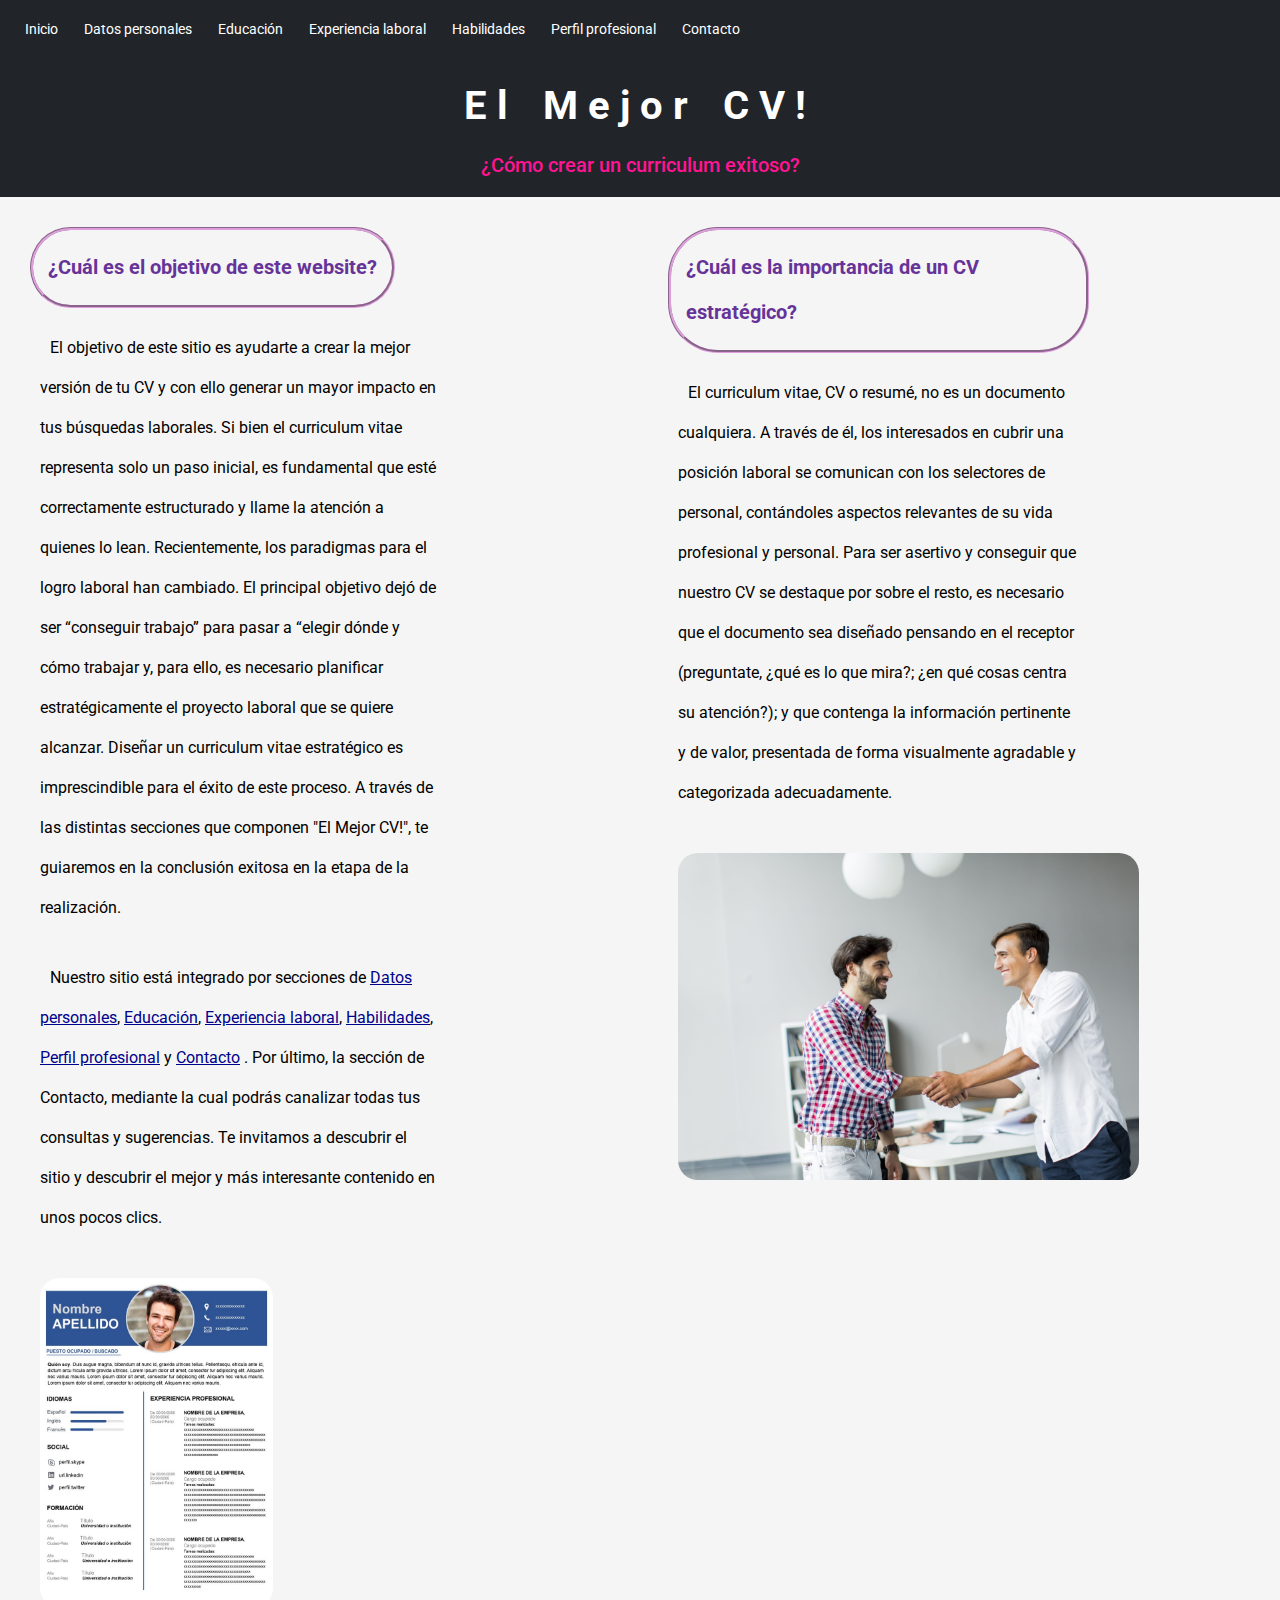
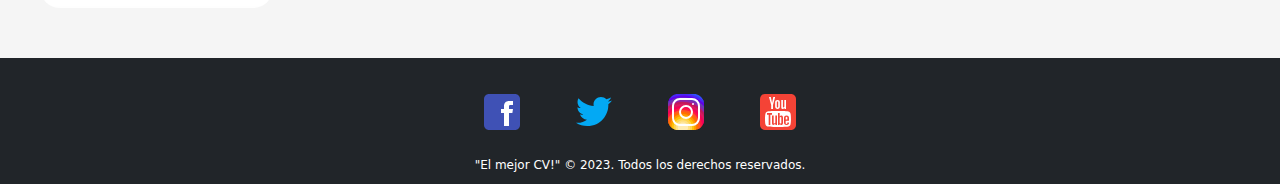
==== index.html @ 30c1f28b "Pseudoclasses added and minor changes related to." ====
<!DOCTYPE html>
<html lang="en">

<head>
  <meta charset="UTF-8">
  <meta http-equiv="X-UA-Compatible" content="IE=edge">
  <meta name="viewport" content="width=device-width, initial-scale=1.0">
  <link href="https://cdn.jsdelivr.net/npm/bootstrap@5.2.3/dist/css/bootstrap.min.css" rel="stylesheet">
  <link rel="stylesheet" href="./estilos/estilos.css">
  <title>Perfil profesional</title>
</head>

<body>

  <div class="gridlayout">
    <header class="gridheader">
      <nav class="navbar navbar-expand-sm bg-dark navbar-dark">

        <div class="container-fluid">
          <ul class="navbar-nav">
            <li class="nav-item">
              <a class="nav-link active" href="index.html">Inicio</a>
            </li>
            <li class="nav-item">
              <a class="nav-link active" href="./pages/datospersonales.html">Datos personales</a>
            </li>
            <li class="nav-item">
              <a class="nav-link active" href="./pages/educacion.html">Educación</a>
            </li>
            <li class="nav-item">
              <a class="nav-link active" href="./pages/experiencialaboral.html">Experiencia laboral</a>
            </li>
            <li class="nav-item">
              <a class="nav-link active" href="./pages/habilidades.html">Habilidades</a>
            </li>
            <li class="nav-item">
              <a class="nav-link active" href="./pages/perfilprofesional.html">Perfil profesional</a>
            </li>
            <li class="nav-item">
              <a class="nav-link active" href="./pages/contacto.html">Contacto</a>
            </li>

          </ul>

        </div>


      </nav>
      <h1 class="sitename">El mejor CV!
      </h1>
      <h2>¿Cómo crear un curriculum exitoso?</h2>


    </header>





    <div class="gridsection1">
      <h1>¿Cuál es el objetivo de este website?</h1>


      <p>El objetivo de este sitio es ayudarte a crear la mejor versión de tu CV y con ello generar un mayor
        impacto en tus búsquedas laborales.
        Si bien el curriculum vitae representa solo un paso inicial, es fundamental que esté correctamente
        estructurado y llame la atención a quienes lo lean.
        Recientemente, los paradigmas para el logro laboral han cambiado. El principal objetivo dejó de ser
        “conseguir trabajo” para pasar a “elegir dónde y cómo trabajar y, para ello, es necesario planificar
        estratégicamente el proyecto laboral que se quiere alcanzar. Diseñar un curriculum vitae estratégico es
        imprescindible para el éxito de este proceso.
        A través de las distintas secciones que componen "El Mejor CV!", te guiaremos en la conclusión exitosa
        en la etapa de la realización.
      </p>
      <p>
        Nuestro sitio está integrado por secciones de
        <a href="./pages/datospersonales.html">Datos personales</a>,
        <a href="./pages/educacion.html">Educación</a>,
        <a href="./pages/experiencialaboral.html">Experiencia laboral</a>,
        <a href="./pages/habilidades.html">Habilidades</a>,
        <a href="./pages/perfilprofesional.html">Perfil profesional</a>
        y
        <a href="./pages/contacto.html">Contacto</a> .
        Por último, la sección de Contacto, mediante la cual podrás canalizar todas tus consultas y sugerencias.
        Te invitamos a descubrir el sitio y descubrir el mejor y más interesante contenido en unos pocos clics.
      </p>
      <img src="./images/modelo cv.jpg" alt="imagen de cv modelo">
    </div>

    <div class="gridsection2">
      <h1>¿Cuál es la importancia de un CV estratégico? </h1>


      <p>El curriculum vitae, CV o resumé, no es un documento cualquiera.
        A través de él, los interesados en cubrir una posición laboral se comunican con los selectores de
        personal, contándoles aspectos relevantes de su vida profesional y personal.

        Para ser asertivo y conseguir que nuestro CV se destaque por sobre el resto, es necesario que el
        documento sea diseñado pensando en el receptor (preguntate, ¿qué es lo que mira?;
        ¿en qué cosas centra su atención?); y que contenga la información pertinente y de valor, presentada de
        forma visualmente agradable y categorizada adecuadamente.

      </p>

      <img src="./images/contratacion laboral.jpg" alt="foto de contratacion laboral">

    </div>



    <footer class="gridfooter">
      <div>
        <a target="_blank" href="https://www.facebook.com"> <img class=icon src="./images/icons8-facebook.svg" alt=></a>
        <a target="_blank" href="https://www.twitter.com"> <img class=icon src="./images/icons8-twitter.svg" alt=></a>
        <a target="_blank" href="https://www.instagram.com"> <img class=icon src="./images/icons8-instagram.svg"
            alt=></a>
        <a target="_blank" href="https://www.youtube.com"> <img class=icon src="./images/icons8-youtube-cuadrado.svg"
            alt=></a>
      </div>
      "El mejor CV!" © 2023. Todos los derechos reservados.

  </div>
  </footer>

  <script src="https://cdn.jsdelivr.net/npm/bootstrap@5.2.3/dist/js/bootstrap.bundle.min.js"></script>

</body>

</html>
---- estilos/estilos.css ----
@import url('https://fonts.googleapis.com/css2?family=Roboto:ital@0;1&display=swap');

* {
    margin: 0;
    padding: 0;
}

.sitename {
    letter-spacing: 10px;
    word-spacing: 5px;
    color: white;
    text-transform: capitalize;
    font-weight: bold;
    width: auto;
    border: none;
    font-size: 40px;
    max-width: 100%;
}

header {
    font-family: 'Roboto';
    padding-bottom: 10px;
    text-align: justify;
}

li {
    font-size: 16px;
    font-family: 'Roboto';
    white-space: normal;
    margin: 20px 20px;
    margin-bottom: 20px;
    line-height: 30px;
}

.nav-item {
    font-size: 14px;
    margin: 5px 5px;
    margin-bottom: 5px;
    line-height: initial;

}

body {
    background-color: gainsbor;
}

p {
    font-weight: normal;
    font-family: 'Roboto';
    font-size: 16px;
    line-height: 40px;
    margin: 10px 10px;
    padding: 10px;
    color: black;
    text-indent: 10px;
    max-inline-size: 3000px;
    max-width: 70%;
}

img {
    height: auto;
    max-block-size: 350px;
    max-width: 1200px;
    margin: 10px 10px 10px 10px;
    padding: 10px;
    border-radius: 30px;
    max-width: 80%;
}

footer {
    text-align: center;
    font-size: 12px;
    margin-top: 10px;
    padding: 10px;
}

body {
    background-color: white;
}

h1 {
    margin: 10px 10px 10px 10px;
    font-family: 'Roboto';
    font-weight: bolder;
    font-size: 20px;
    color: rebeccapurple;
    padding: 15px;
    border: groove plum;
    width: fit-content;
    border-radius: 50px;
    line-height: 45px;
    max-width: 70%;
}

h2 {
    margin: 10px 10px 10px 10px;
    font-family: 'Roboto';
    font-size: 20px;
    color: deeppink;
}

h3 {
    margin: 20px 20px 20px 20px;
    font-family: 'Roboto';
    font-size: 20px;
    border: groove 5px;
    border-radius: 15px;
    padding: 10px;
    width: fit-content;
    color: darkblue;
}

h4 {
    margin: 20px 20px 20px 20px;
    font-family: 'Roboto';
    font-size: 20px;
    text-decoration-line: underline;
    color: darkmagenta;
}

a:link {
    color: darkblue;
}

a:hover {
    font-weight: bolder;
    color: blue;
}

a:active {
    color: darkslateblue;
}

a:visited {
    color: darkviolet;
}

.gridlayout {
    display: grid;
    grid-template-columns: auto;
    grid-template-rows: auto auto auto;
}

.gridheader {
    grid-column: 1 / span 2;
    background-color: #212529;
    text-align: center;
}

.gridsection1 {
    grid-column: 1;
    margin: 20px 20px 20px 20px;
}

.gridsection2 {
    grid-column: 1;
    margin: 20px 20px 20px 20px;
}

.gridfooter {
    grid-column: 1 / span 2;
    background-color: #212529;
    color: white;
}

@media screen and (max-width:600px) {

    li,
    p {
        font-size: smaller;
        line-height: smaller;
    }

    footer {
        font-size: 10px;
    }
}

@media screen and (min-width: 768px) {
    body {
        background-color: whitesmoke;
    }
}

@media screen and (min-width:1024px) {
    .gridlayout {
        grid-template-columns: auto auto;
    }

    .gridsection2 {
        grid-column: 2;
    }
}
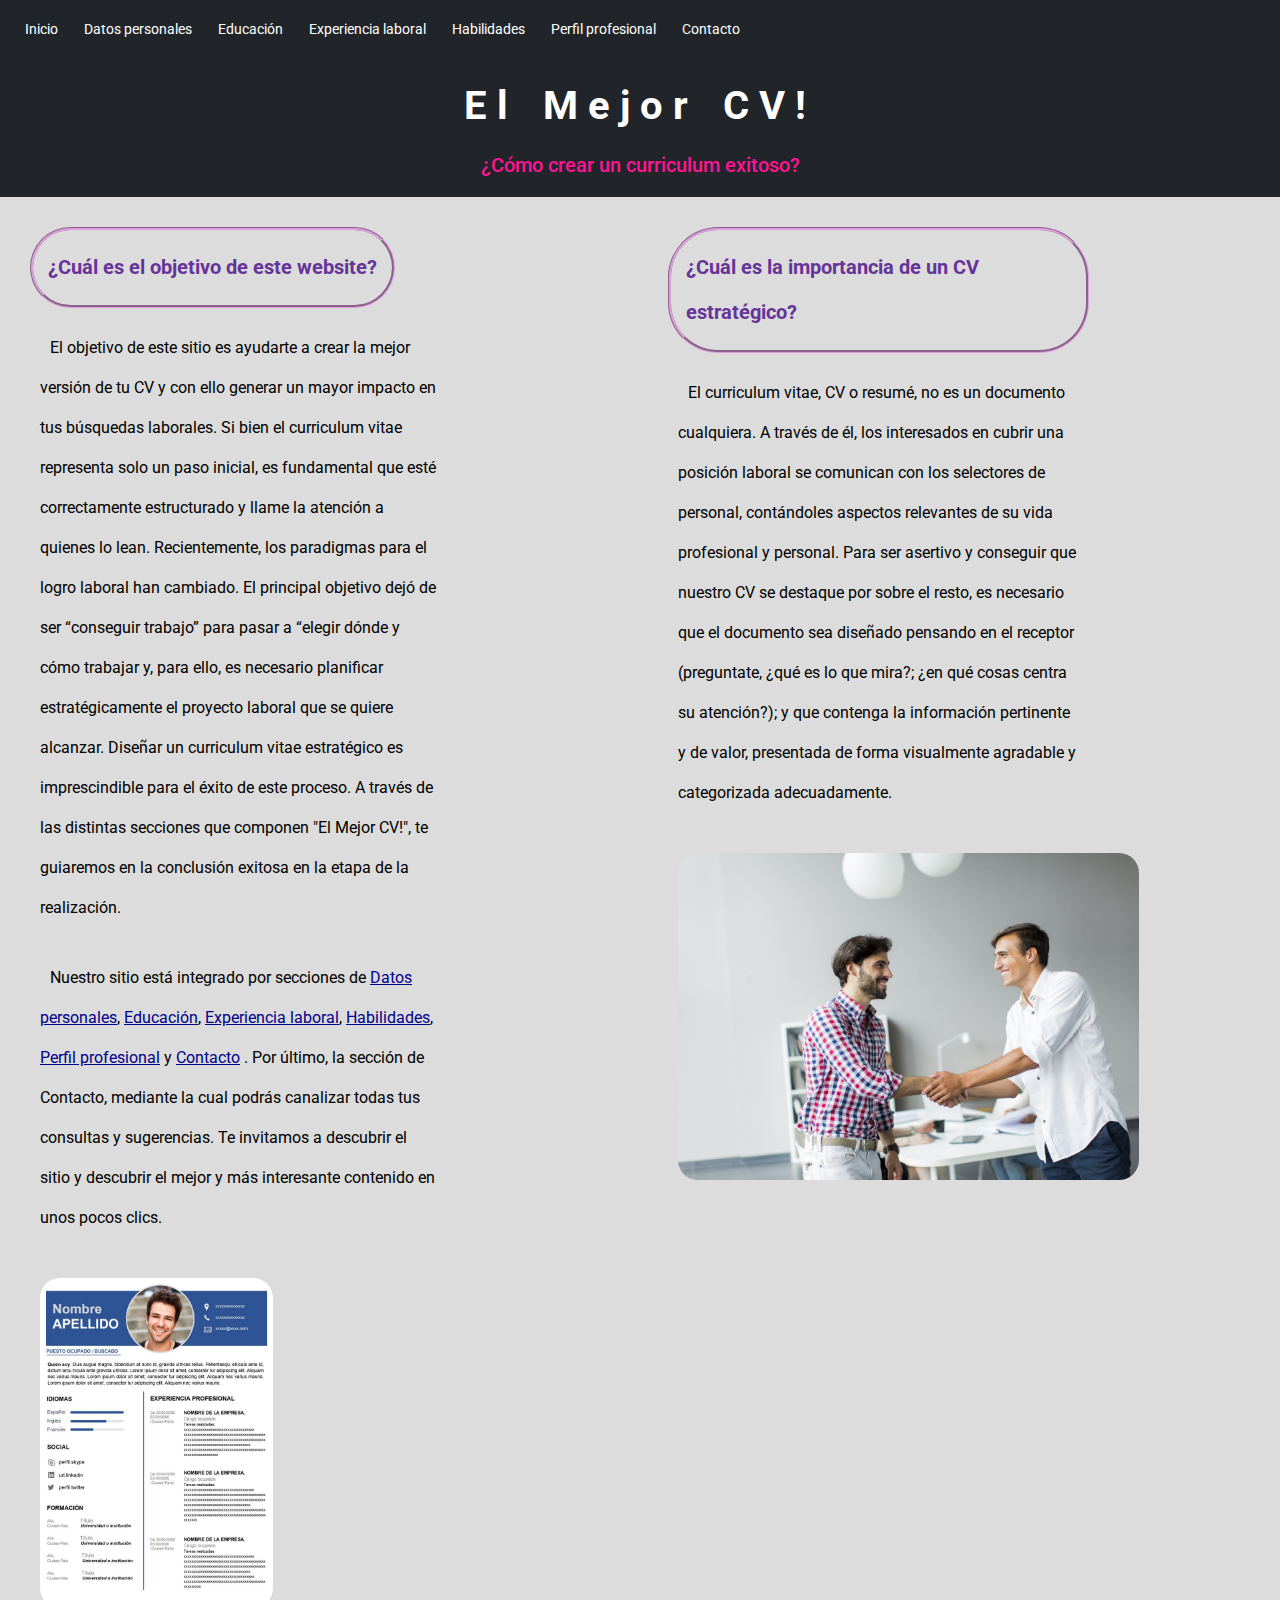
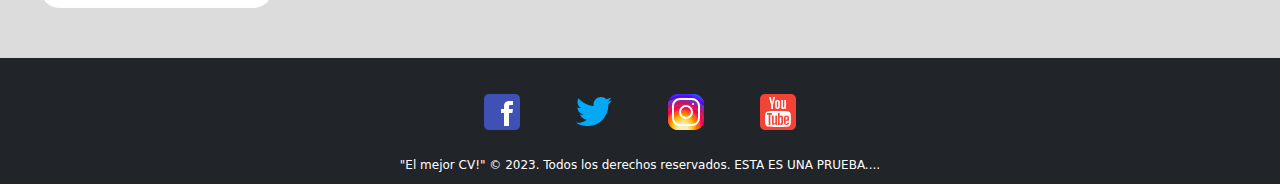
==== commit f9e76cfe: "Testing" ====
--- a/index.html
+++ b/index.html
@@ -11,9 +11,12 @@
 </head>
 
 <body>
+  <!-- Introducción de estructura de GRID Layout -->
+  <div class="gridlayout">
+    <!-- Primer componente interno de la estructura de GRID Layout, destinado al Header -->
+    <header class="gridheader">
+      <!-- Nav Bar de Bootstrap (editada con todos sus links como activos y referenciados) -->
 
-  <div class="gridlayout">
-    <header class="gridheader">
       <nav class="navbar navbar-expand-sm bg-dark navbar-dark">
 
         <div class="container-fluid">
@@ -46,6 +49,9 @@
 
 
       </nav>
+
+      <!-- Introducción de clase vinculada al Nombre del Sitio, presente en todos los HTMLs del sitio -->
+
       <h1 class="sitename">El mejor CV!
       </h1>
       <h2>¿Cómo crear un curriculum exitoso?</h2>
@@ -55,7 +61,7 @@
 
 
 
-
+    <!-- Segundo componente de mi estructura Grid Layout, sección nro. 1 -->
 
     <div class="gridsection1">
       <h1>¿Cuál es el objetivo de este website?</h1>
@@ -86,7 +92,7 @@
       </p>
       <img src="./images/modelo cv.jpg" alt="imagen de cv modelo">
     </div>
-
+    <!-- Tercer componente de mi estructura Grid Layout, sección nro. 2 -->
     <div class="gridsection2">
       <h1>¿Cuál es la importancia de un CV estratégico? </h1>
 
@@ -106,7 +112,7 @@
 
     </div>
 
-
+    <!-- Tercer componente de mi estructura Grid Layout, destinado al Footer-->
 
     <footer class="gridfooter">
       <div>
@@ -117,7 +123,7 @@
         <a target="_blank" href="https://www.youtube.com"> <img class=icon src="./images/icons8-youtube-cuadrado.svg"
             alt=></a>
       </div>
-      "El mejor CV!" © 2023. Todos los derechos reservados.
+      "El mejor CV!" © 2023. Todos los derechos reservados. ESTA ES UNA PRUEBA....
 
   </div>
   </footer>
--- a/estilos/estilos.css
+++ b/estilos/estilos.css
@@ -3,18 +3,6 @@
 * {
     margin: 0;
     padding: 0;
-}
-
-.sitename {
-    letter-spacing: 10px;
-    word-spacing: 5px;
-    color: white;
-    text-transform: capitalize;
-    font-weight: bold;
-    width: auto;
-    border: none;
-    font-size: 40px;
-    max-width: 100%;
 }
 
 header {
@@ -38,10 +26,6 @@
     margin-bottom: 5px;
     line-height: initial;
 
-}
-
-body {
-    background-color: gainsbor;
 }
 
 p {
@@ -118,6 +102,19 @@
     color: darkmagenta;
 }
 
+.sitename {
+    letter-spacing: 10px;
+    word-spacing: 5px;
+    color: white;
+    text-transform: capitalize;
+    font-weight: bold;
+    width: auto;
+    border: none;
+    font-size: 40px;
+    max-width: 100%;
+}
+
+/* Pseudoclases */
 a:link {
     color: darkblue;
 }
@@ -135,6 +132,7 @@
     color: darkviolet;
 }
 
+/* Grid Layout y sus componentes */
 .gridlayout {
     display: grid;
     grid-template-columns: auto;
@@ -163,6 +161,7 @@
     color: white;
 }
 
+/* Media Queries */
 @media screen and (max-width:600px) {
 
     li,
@@ -178,7 +177,7 @@
 
 @media screen and (min-width: 768px) {
     body {
-        background-color: whitesmoke;
+        background-color: gainsboro;
     }
 }
 
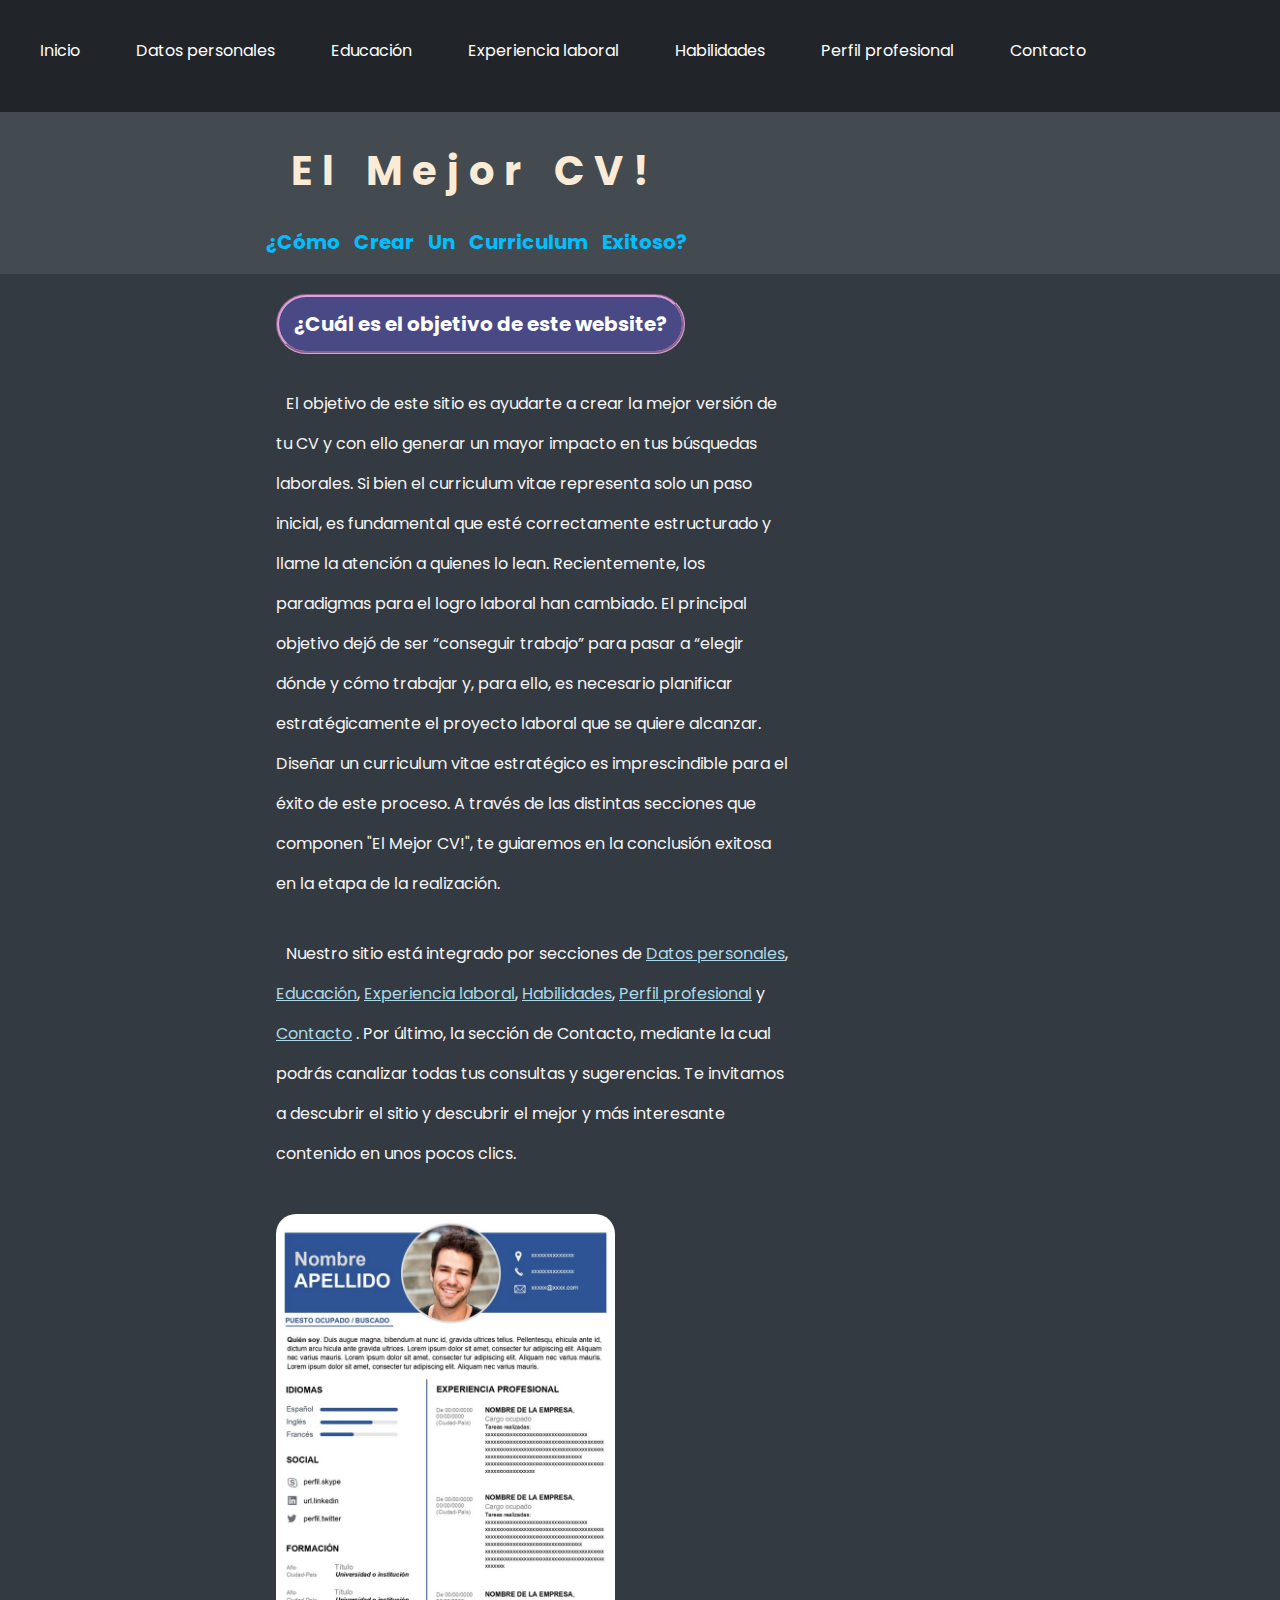
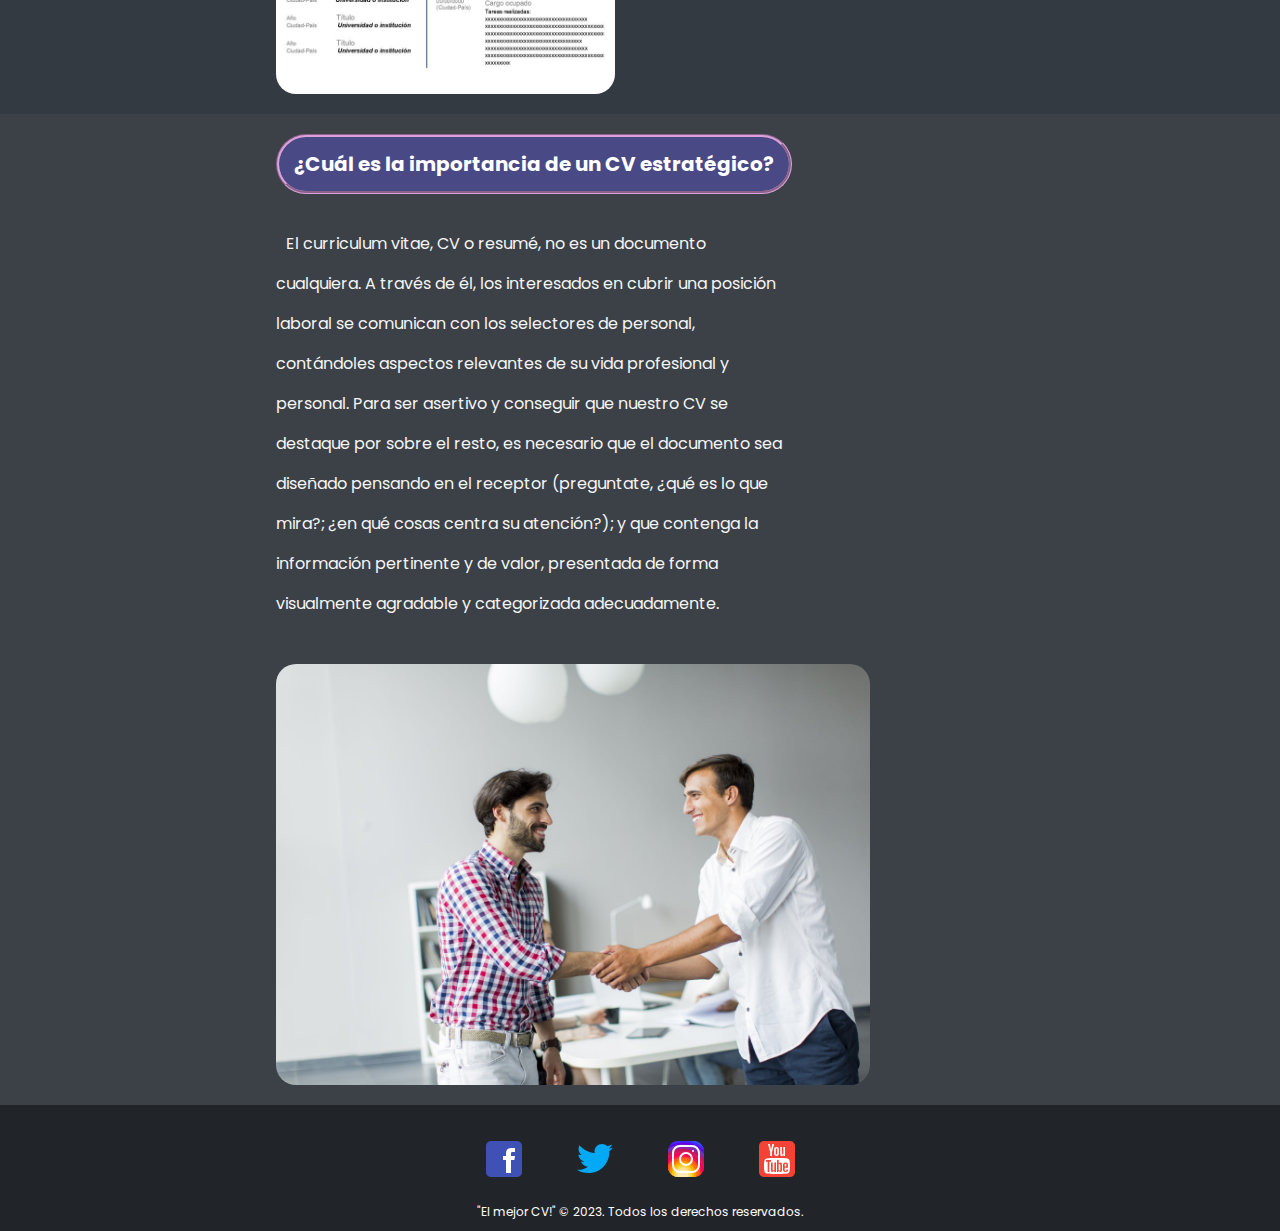
==== commit bb66a8e3: "Merge pull request #6 from matilevy/testing2" ====
--- a/index.html
+++ b/index.html
@@ -6,13 +6,14 @@
   <meta http-equiv="X-UA-Compatible" content="IE=edge">
   <meta name="viewport" content="width=device-width, initial-scale=1.0">
   <link href="https://cdn.jsdelivr.net/npm/bootstrap@5.2.3/dist/css/bootstrap.min.css" rel="stylesheet">
-  <link rel="stylesheet" href="./estilos/estilos.css">
+  <link rel="stylesheet" href="./estilos/sass.css">
   <title>Perfil profesional</title>
 </head>
 
 <body>
   <!-- Introducción de estructura de GRID Layout -->
   <div class="gridlayout">
+
     <!-- Primer componente interno de la estructura de GRID Layout, destinado al Header -->
     <header class="gridheader">
       <!-- Nav Bar de Bootstrap (editada con todos sus links como activos y referenciados) -->
@@ -46,26 +47,25 @@
           </ul>
 
         </div>
+      </nav>
+    </header>
+    <div class="gridsection111"> </div>
+
+    <!-- Segundo componente de mi estructura Grid Layout, Titulo y subtitulo/nombre del sitio -->
+    <div class="gridsection1">
+
+      <h1 class="sitetitle">El mejor CV!
+      </h1>
+      <h2 class="sitesubtitle">¿Cómo crear un curriculum exitoso?</h2>
+    </div>
+
+    <div class="gridsection222"> </div>
+    <!-- Tercer componente de mi estructura Grid Layout, sección nro. 2 -->
+
+    <div class="gridsection2">
 
 
-      </nav>
-
-      <!-- Introducción de clase vinculada al Nombre del Sitio, presente en todos los HTMLs del sitio -->
-
-      <h1 class="sitename">El mejor CV!
-      </h1>
-      <h2>¿Cómo crear un curriculum exitoso?</h2>
-
-
-    </header>
-
-
-
-    <!-- Segundo componente de mi estructura Grid Layout, sección nro. 1 -->
-
-    <div class="gridsection1">
       <h1>¿Cuál es el objetivo de este website?</h1>
-
 
       <p>El objetivo de este sitio es ayudarte a crear la mejor versión de tu CV y con ello generar un mayor
         impacto en tus búsquedas laborales.
@@ -92,8 +92,10 @@
       </p>
       <img src="./images/modelo cv.jpg" alt="imagen de cv modelo">
     </div>
-    <!-- Tercer componente de mi estructura Grid Layout, sección nro. 2 -->
-    <div class="gridsection2">
+
+    <div class="gridsection333"> </div>
+    <!-- Cuarto componente de mi estructura Grid Layout, sección nro. 3 -->
+    <div class="gridsection3">
       <h1>¿Cuál es la importancia de un CV estratégico? </h1>
 
 
@@ -112,7 +114,7 @@
 
     </div>
 
-    <!-- Tercer componente de mi estructura Grid Layout, destinado al Footer-->
+    <!-- Quinto componente de mi estructura Grid Layout, destinado al Footer-->
 
     <footer class="gridfooter">
       <div>
@@ -123,7 +125,7 @@
         <a target="_blank" href="https://www.youtube.com"> <img class=icon src="./images/icons8-youtube-cuadrado.svg"
             alt=></a>
       </div>
-      "El mejor CV!" © 2023. Todos los derechos reservados. ESTA ES UNA PRUEBA....
+      "El mejor CV!" © 2023. Todos los derechos reservados.
 
   </div>
   </footer>
--- a/estilos/sass.css
+++ b/estilos/sass.css
@@ -0,0 +1,225 @@
+@import url("https://fonts.googleapis.com/css2?family=Poppins&display=swap");
+* {
+  margin: 0;
+  padding: 0;
+}
+
+body {
+  background-color: white;
+}
+
+header {
+  font-family: "Poppins";
+  padding-bottom: 10px;
+  text-align: justify;
+}
+header nav {
+  width: 100%;
+}
+header nav ul {
+  display: flex;
+  justify-content: space-evenly;
+}
+header nav ul li {
+  list-style-type: unset;
+  text-transform: none;
+}
+header nav ul li a {
+  text-decoration: none;
+}
+
+/* Grid Layout y sus componentes */
+.gridlayout {
+  display: grid;
+  grid-template-columns: 100%;
+  grid-template-rows: auto auto auto auto auto;
+}
+
+.gridheader {
+  grid-column: 1/span 3;
+  background-color: #212529;
+  text-align: center;
+}
+
+.gridsection1,
+.gridsection111 {
+  grid-row: 2;
+  background-color: #434a50;
+}
+
+.gridsection2,
+.gridsection222 {
+  grid-row: 3;
+  background-color: #343a41;
+}
+
+.gridsection3,
+.gridsection333 {
+  grid-row: 4;
+  background-color: #3b4147;
+}
+
+.gridsection1,
+.gridsection2,
+.gridsection3 {
+  grid-column: 1;
+  border: thin black;
+}
+
+.gridfooter {
+  text-align: center;
+  font-size: 12px;
+  padding: 10px;
+  font-family: "Poppins";
+  grid-column: 1/span 3;
+  background-color: #212529;
+  color: white;
+}
+
+li {
+  font-size: 16px;
+  font-family: "Poppins";
+  white-space: normal;
+  margin: 20px 20px;
+  margin-bottom: 20px;
+  line-height: 30px;
+  max-inline-size: 3000px;
+  max-width: 70%;
+  color: aliceblue;
+}
+
+p {
+  font-weight: normal;
+  font-family: "Poppins";
+  font-size: 16px;
+  line-height: 40px;
+  margin: 10px 10px;
+  padding: 10px;
+  color: whitesmoke;
+  text-indent: 10px;
+  max-inline-size: 3000px;
+  max-width: 70%;
+}
+
+img {
+  height: auto;
+  max-block-size: 500px;
+  max-width: 1200px;
+  margin: 10px 10px 10px 10px;
+  padding: 10px;
+  border-radius: 30px;
+  max-width: 80%;
+}
+
+h1 {
+  margin: 20px 20px 20px 20px;
+  font-family: "Poppins";
+  font-weight: bolder;
+  font-size: 20px;
+  color: white;
+  padding: 15px;
+  border: groove plum;
+  width: -moz-fit-content;
+  width: fit-content;
+  border-radius: 50px;
+  max-width: 70%;
+  background-color: rgb(73, 73, 133);
+}
+
+h2 {
+  margin: 10px 10px 10px 10px;
+  font-family: "Poppins";
+  font-size: 20px;
+  color: deeppink;
+}
+
+h3 {
+  margin: 20px 20px 20px 20px;
+  font-family: "Poppins";
+  font-size: 20px;
+  border: groove 5px;
+  border-radius: 15px;
+  padding: 10px;
+  width: -moz-fit-content;
+  width: fit-content;
+  color: whitesmoke;
+  background-color: darkslateblue;
+}
+
+h4 {
+  margin: 20px 20px 20px 20px;
+  font-family: "Poppins";
+  font-size: 20px;
+  text-decoration-line: underline;
+  color: mediumaquamarine;
+}
+
+.sitetitle {
+  letter-spacing: 10px;
+  word-spacing: 5px;
+  color: antiquewhite;
+  background-color: inherit;
+  text-transform: capitalize;
+  font-weight: bold;
+  width: auto;
+  border: none;
+  font-size: 40px;
+  max-width: 100%;
+}
+
+.sitesubtitle {
+  color: deepskyblue;
+  text-transform: capitalize;
+  font-weight: bold;
+  width: auto;
+  border: none;
+  font-size: 20px;
+  max-width: 100%;
+  word-spacing: 10px;
+  padding-bottom: 10px;
+}
+
+/* Pseudoclases */
+a:link {
+  color: lightblue;
+}
+
+a:hover {
+  font-weight: bolder;
+  color: lightblue;
+}
+
+a:active {
+  color: darkslateblue;
+}
+
+a:visited {
+  color: violet;
+}
+
+/* Media Queries */
+@media screen and (max-width: 600px) {
+  li,
+  p {
+    font-size: smaller;
+    line-height: smaller;
+  }
+  footer {
+    font-size: 10px;
+  }
+}
+@media screen and (min-width: 1024px) {
+  .gridlayout {
+    grid-template-columns: 20% auto 20%;
+  }
+  .gridsection1,
+  .gridsection2,
+  .gridsection3 {
+    grid-column: 2;
+  }
+  .gridsection111,
+  .gridsection222,
+  .gridsection333 {
+    grid-column: 1/4;
+  }
+}/*# sourceMappingURL=sass.css.map */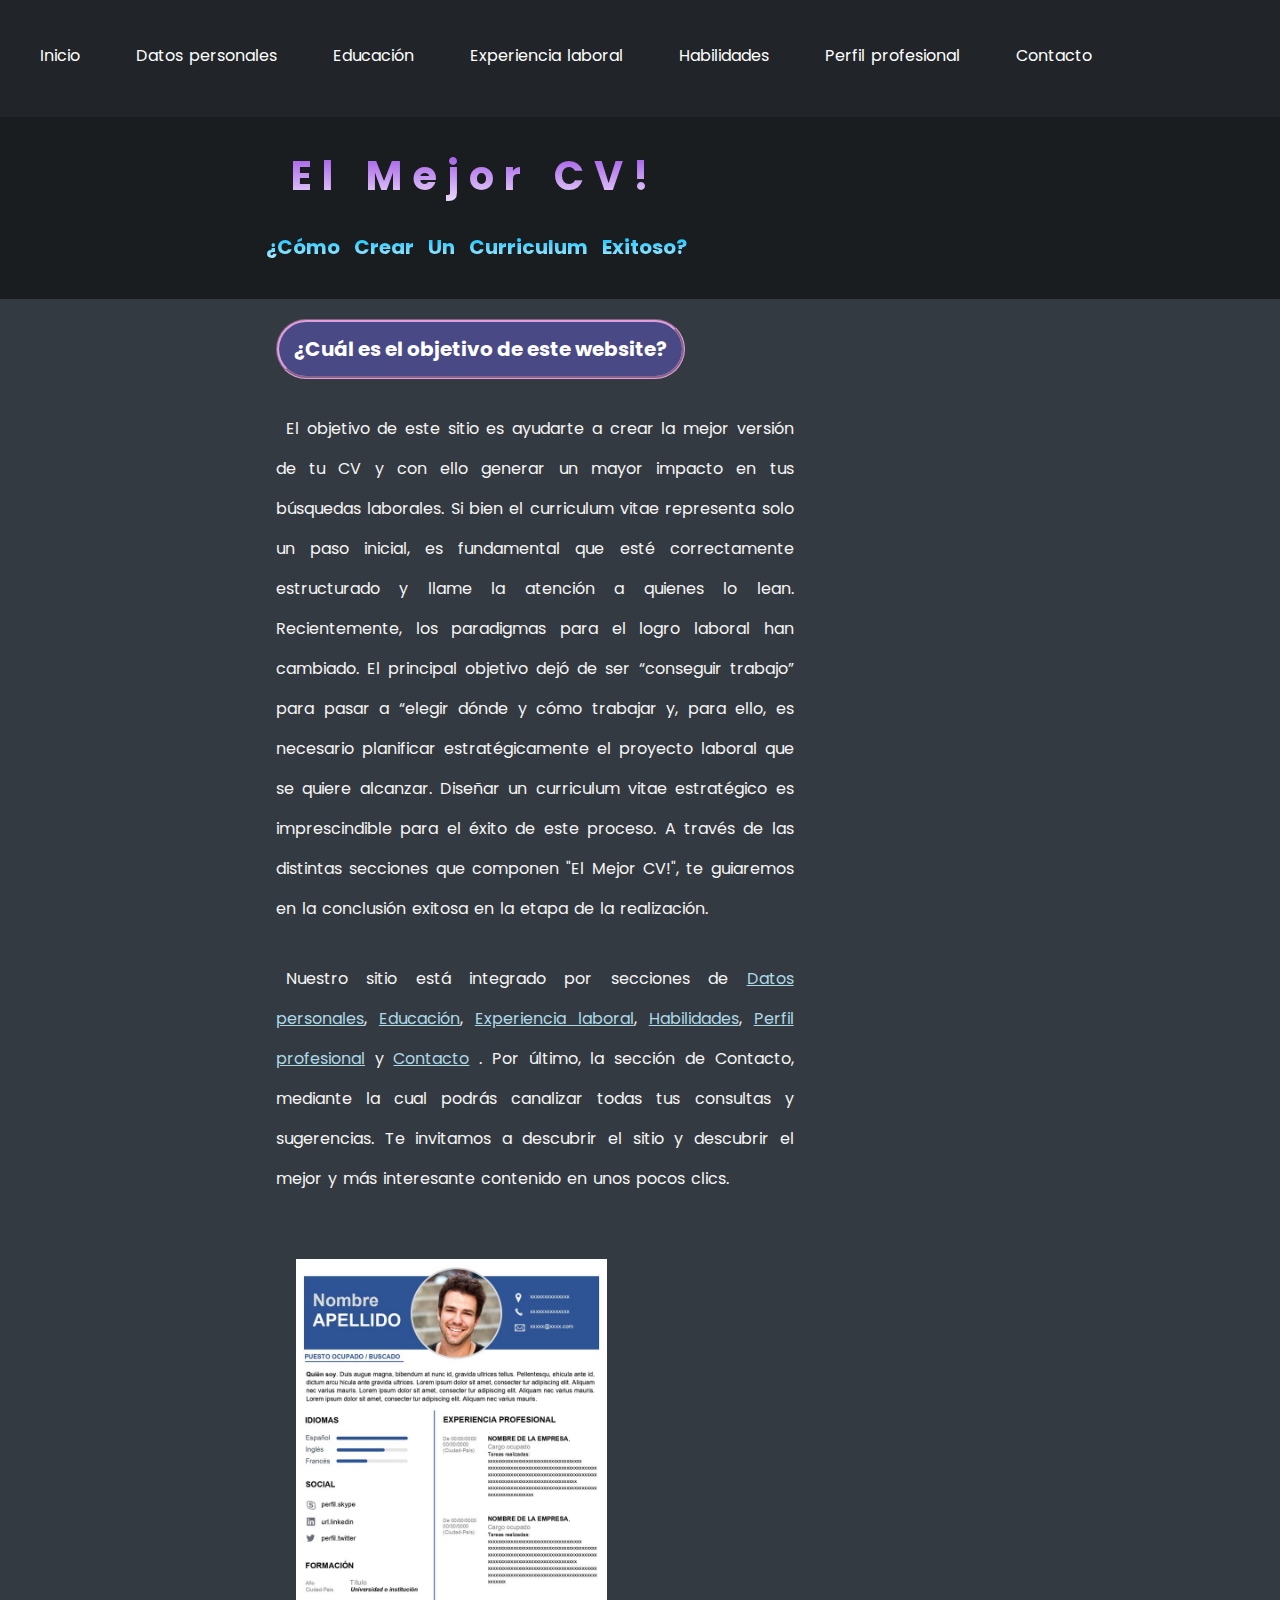
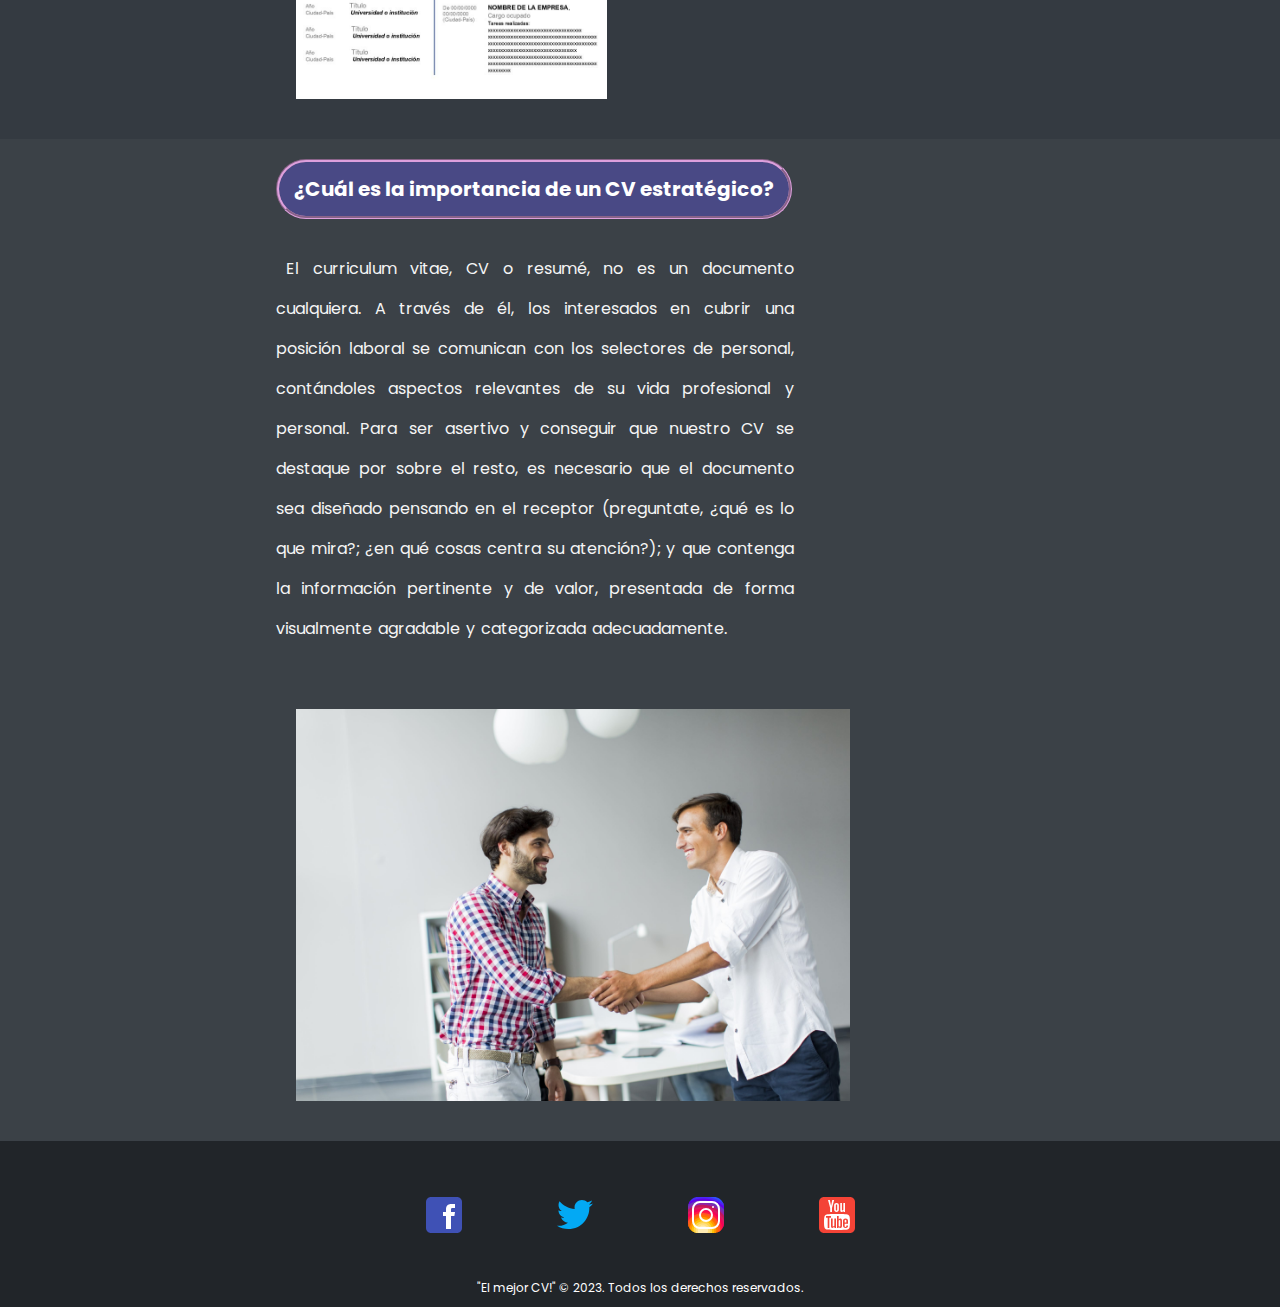
==== commit 4c0bcfee: "SEO: meta description + meta keywords." ====
--- a/index.html
+++ b/index.html
@@ -7,7 +7,9 @@
   <meta name="viewport" content="width=device-width, initial-scale=1.0">
   <link href="https://cdn.jsdelivr.net/npm/bootstrap@5.2.3/dist/css/bootstrap.min.css" rel="stylesheet">
   <link rel="stylesheet" href="./estilos/sass.css">
-  <title>Perfil profesional</title>
+  <meta name="description" content="Introducción al website El Mejor CV! destinado a ayudar y brindar información a los usuarios a confeccionar y/o optimizar sus curriculums.">
+  <meta name="keywords"  content="CV, empleo, perfil profesional, crecimiento laboral, curriculum vitae, resume">
+  <title>Inicio - El Mejor CV!</title>
 </head>
 
 <body>
@@ -49,7 +51,7 @@
         </div>
       </nav>
     </header>
-    <div class="gridsection111"> </div>
+    <div class="gridsection11"> </div>
 
     <!-- Segundo componente de mi estructura Grid Layout, Titulo y subtitulo/nombre del sitio -->
     <div class="gridsection1">
@@ -59,7 +61,7 @@
       <h2 class="sitesubtitle">¿Cómo crear un curriculum exitoso?</h2>
     </div>
 
-    <div class="gridsection222"> </div>
+    <div class="gridsection22"> </div>
     <!-- Tercer componente de mi estructura Grid Layout, sección nro. 2 -->
 
     <div class="gridsection2">
@@ -93,7 +95,7 @@
       <img src="./images/modelo cv.jpg" alt="imagen de cv modelo">
     </div>
 
-    <div class="gridsection333"> </div>
+    <div class="gridsection33"> </div>
     <!-- Cuarto componente de mi estructura Grid Layout, sección nro. 3 -->
     <div class="gridsection3">
       <h1>¿Cuál es la importancia de un CV estratégico? </h1>
--- a/estilos/sass.css
+++ b/estilos/sass.css
@@ -5,12 +5,12 @@
 }
 
 body {
-  background-color: white;
+  background-color: black;
 }
 
 header {
   font-family: "Poppins";
-  padding-bottom: 10px;
+  padding-bottom: 5px;
   text-align: justify;
 }
 header nav {
@@ -42,19 +42,20 @@
 }
 
 .gridsection1,
-.gridsection111 {
+.gridsection11 {
   grid-row: 2;
-  background-color: #434a50;
+  background-color: #1a1d20;
+  padding-bottom: 20px;
 }
 
 .gridsection2,
-.gridsection222 {
+.gridsection22 {
   grid-row: 3;
   background-color: #343a41;
 }
 
 .gridsection3,
-.gridsection333 {
+.gridsection33 {
   grid-row: 4;
   background-color: #3b4147;
 }
@@ -64,6 +65,7 @@
 .gridsection3 {
   grid-column: 1;
   border: thin black;
+  text-align: justify;
 }
 
 .gridfooter {
@@ -92,7 +94,7 @@
   font-weight: normal;
   font-family: "Poppins";
   font-size: 16px;
-  line-height: 40px;
+  line-height: 20px;
   margin: 10px 10px;
   padding: 10px;
   color: whitesmoke;
@@ -109,6 +111,12 @@
   padding: 10px;
   border-radius: 30px;
   max-width: 80%;
+  padding: 30px 30px 30px 30px;
+}
+
+img:hover {
+  transform: translate(3px 3px);
+  transform: scale(1.2, 1.2);
 }
 
 h1 {
@@ -130,7 +138,7 @@
   margin: 10px 10px 10px 10px;
   font-family: "Poppins";
   font-size: 20px;
-  color: deeppink;
+  color: deepskyblue;
 }
 
 h3 {
@@ -151,7 +159,7 @@
   font-family: "Poppins";
   font-size: 20px;
   text-decoration-line: underline;
-  color: mediumaquamarine;
+  color: deeppink;
 }
 
 .sitetitle {
@@ -160,11 +168,15 @@
   color: antiquewhite;
   background-color: inherit;
   text-transform: capitalize;
-  font-weight: bold;
+  font-weight: bolder;
   width: auto;
   border: none;
   font-size: 40px;
   max-width: 100%;
+  background-image: linear-gradient(blueviolet, white);
+  background-clip: text;
+  -webkit-background-clip: text;
+  -webkit-text-fill-color: transparent;
 }
 
 .sitesubtitle {
@@ -177,6 +189,26 @@
   max-width: 100%;
   word-spacing: 10px;
   padding-bottom: 10px;
+  background-image: linear-gradient(deepskyblue, white);
+  background-clip: text;
+  -webkit-background-clip: text;
+  -webkit-text-fill-color: transparent;
+}
+
+.click {
+  text-align: center;
+  font-weight: bolder;
+  background: darkgrey;
+  color: black;
+  width: 40%;
+  cursor: pointer;
+  transition: all 2s;
+}
+
+.click:focus {
+  background: rgb(49, 15, 49);
+  color: white;
+  outline-style: solid;
 }
 
 /* Pseudoclases */
@@ -208,18 +240,28 @@
     font-size: 10px;
   }
 }
+@media screen and (min-width: 768px) {
+  p {
+    line-height: normal;
+  }
+}
 @media screen and (min-width: 1024px) {
   .gridlayout {
     grid-template-columns: 20% auto 20%;
+  }
+  p,
+  li {
+    line-height: 40px;
+    word-spacing: 2px;
   }
   .gridsection1,
   .gridsection2,
   .gridsection3 {
     grid-column: 2;
   }
-  .gridsection111,
-  .gridsection222,
-  .gridsection333 {
+  .gridsection11,
+  .gridsection22,
+  .gridsection33 {
     grid-column: 1/4;
   }
 }/*# sourceMappingURL=sass.css.map */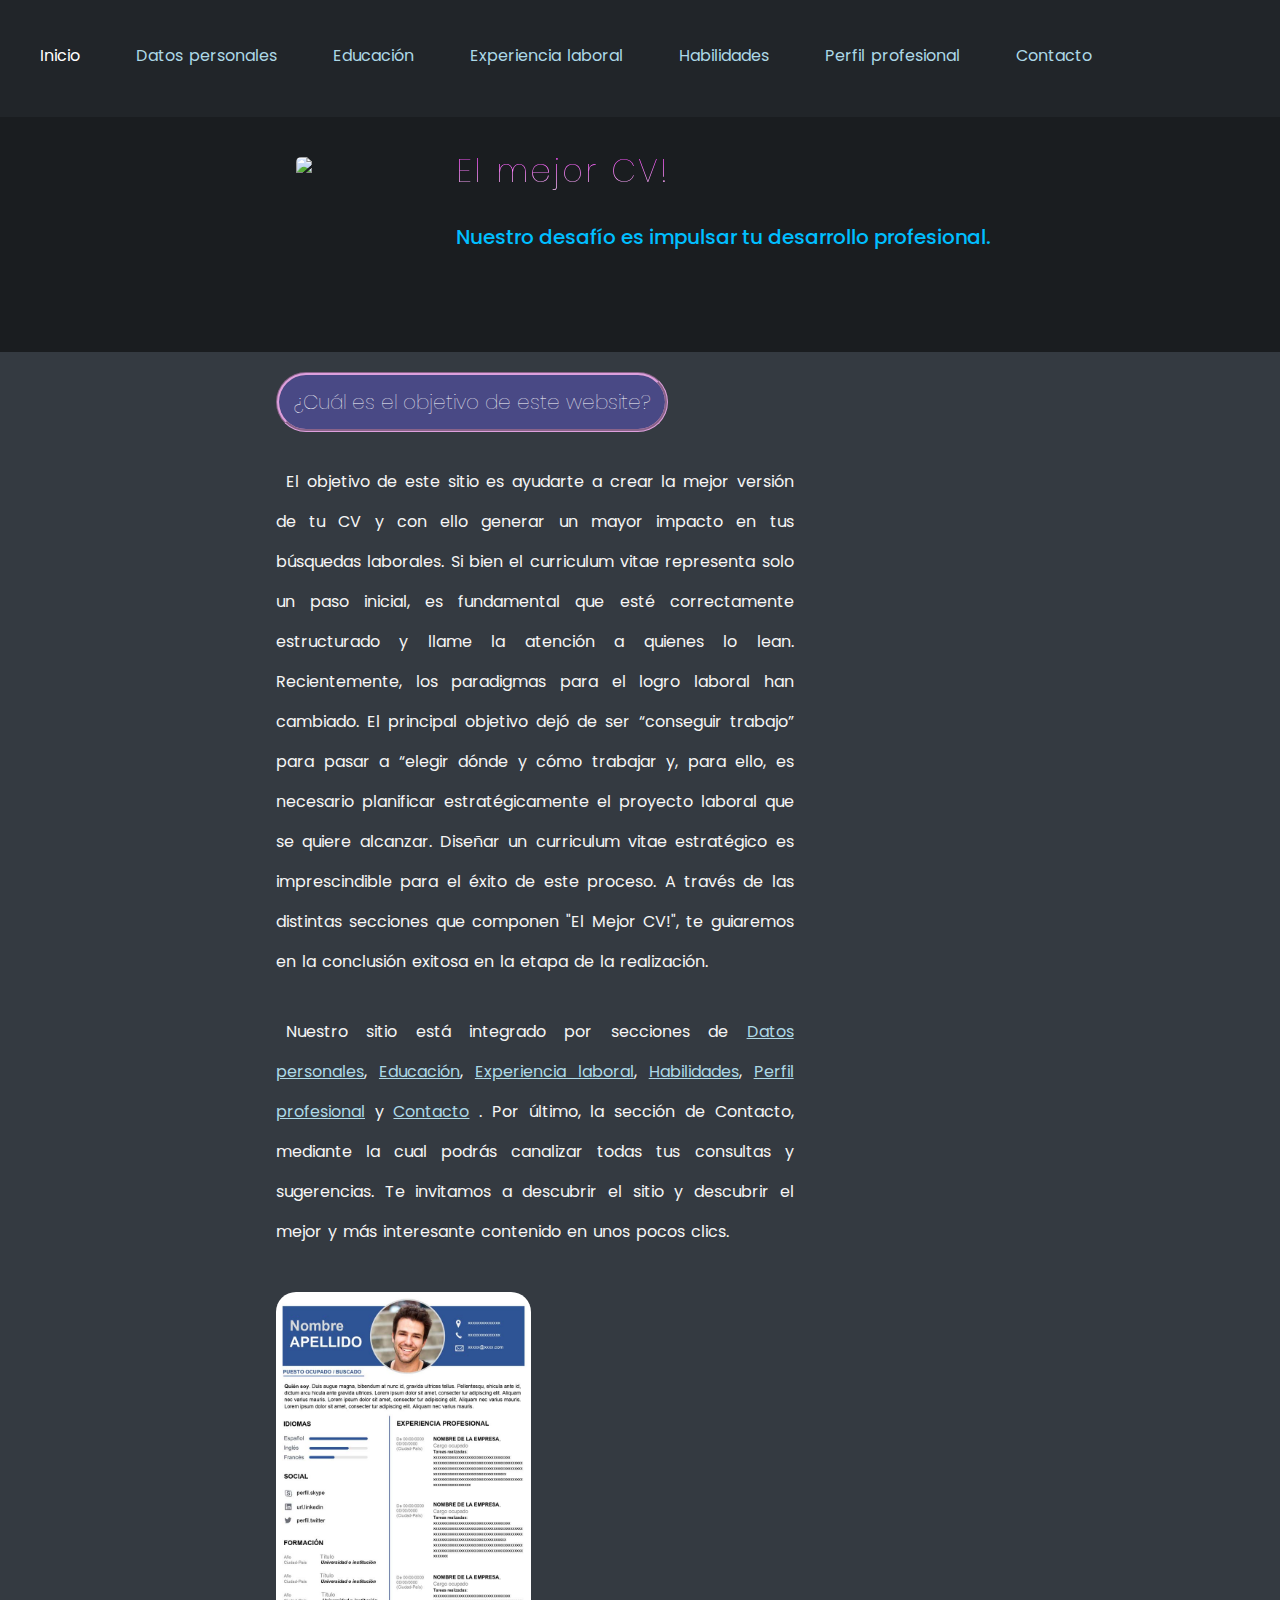
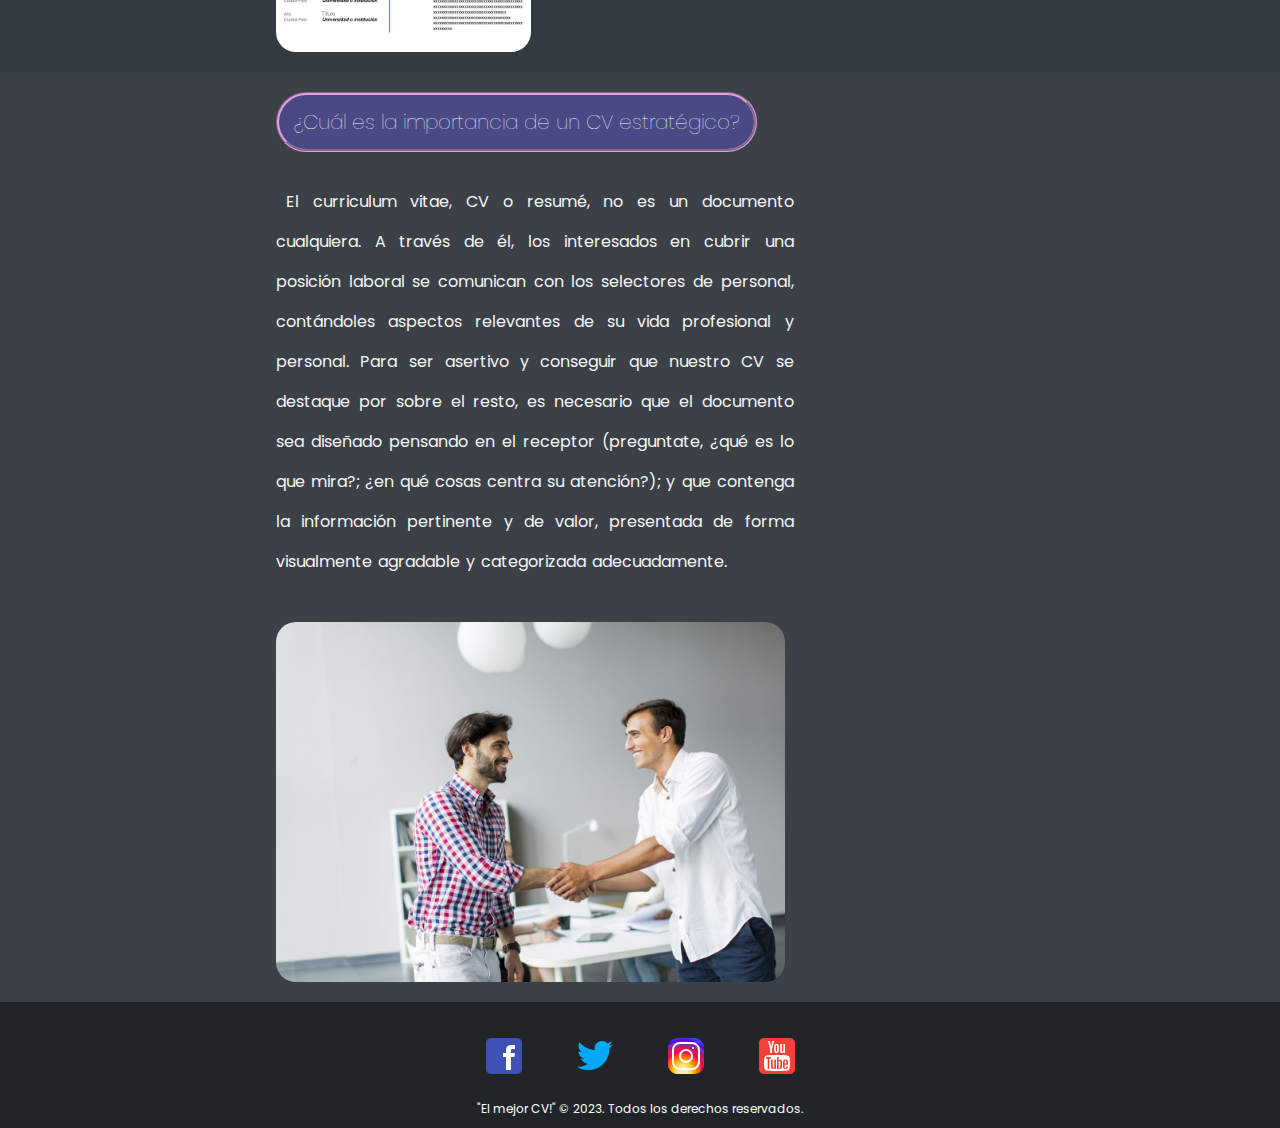
==== commit 120a17f0: "General Sass improvements." ====
--- a/index.html
+++ b/index.html
@@ -7,9 +7,11 @@
   <meta name="viewport" content="width=device-width, initial-scale=1.0">
   <link href="https://cdn.jsdelivr.net/npm/bootstrap@5.2.3/dist/css/bootstrap.min.css" rel="stylesheet">
   <link rel="stylesheet" href="./estilos/sass.css">
-  <meta name="description" content="Introducción al website El Mejor CV! destinado a ayudar y brindar información a los usuarios a confeccionar y/o optimizar sus curriculums.">
-  <meta name="keywords"  content="CV, empleo, perfil profesional, crecimiento laboral, curriculum vitae, resume">
+  <meta name="description"
+    content="Introducción al website El Mejor CV! destinado a ayudar y brindar información a los usuarios a confeccionar y/o optimizar sus curriculums.">
+  <meta name="keywords" content="CV, empleo, perfil profesional, crecimiento laboral, curriculum vitae, resume">
   <title>Inicio - El Mejor CV!</title>
+  <link rel="icon" type="image/x-icon" href="./images/icons8-curriculum-vitae-96.png">
 </head>
 
 <body>
@@ -18,50 +20,63 @@
 
     <!-- Primer componente interno de la estructura de GRID Layout, destinado al Header -->
     <header class="gridheader">
-      <!-- Nav Bar de Bootstrap (editada con todos sus links como activos y referenciados) -->
+      <!-- Nav Bar de Bootstrap -->
 
       <nav class="navbar navbar-expand-sm bg-dark navbar-dark">
 
         <div class="container-fluid">
           <ul class="navbar-nav">
             <li class="nav-item">
-              <a class="nav-link active" href="index.html">Inicio</a>
+              <a class="nav-link active " href="index.html">Inicio</a>
             </li>
-            <li class="nav-item">
-              <a class="nav-link active" href="./pages/datospersonales.html">Datos personales</a>
-            </li>
-            <li class="nav-item">
-              <a class="nav-link active" href="./pages/educacion.html">Educación</a>
-            </li>
-            <li class="nav-item">
-              <a class="nav-link active" href="./pages/experiencialaboral.html">Experiencia laboral</a>
-            </li>
-            <li class="nav-item">
-              <a class="nav-link active" href="./pages/habilidades.html">Habilidades</a>
-            </li>
-            <li class="nav-item">
-              <a class="nav-link active" href="./pages/perfilprofesional.html">Perfil profesional</a>
-            </li>
-            <li class="nav-item">
-              <a class="nav-link active" href="./pages/contacto.html">Contacto</a>
-            </li>
+            <button class="navbar-toggler" type="button" data-bs-toggle="collapse" data-bs-target="#navbarNav"
+              aria-controls="navbarNav" aria-expanded="false" aria-label="Toggle navigation">
+              <span class="navbar-toggler-icon"></span>
+            </button>
+            <div class="collapse navbar-collapse" id="navbarNav">
+              <ul class="navbar-nav">
+                <li class="nav-item">
+                  <a class="nav-link " href="./pages/datospersonales.html">Datos personales</a>
+                </li>
+                <li class="nav-item">
+                  <a class="nav-link " href="./pages/educacion.html">Educación</a>
+                </li>
+                <li class="nav-item">
+                  <a class="nav-link " href="./pages/experiencialaboral.html">Experiencia laboral</a>
+                </li>
+                <li class="nav-item">
+                  <a class="nav-link " href="./pages/habilidades.html">Habilidades</a>
+                </li>
+                <li class="nav-item">
+                  <a class="nav-link " href="./pages/perfilprofesional.html">Perfil profesional</a>
+                </li>
+                <li class="nav-item">
+                  <a class="nav-link " href="./pages/contacto.html">Contacto</a>
+                </li>
 
-          </ul>
+              </ul>
 
-        </div>
+            </div>
       </nav>
     </header>
-    <div class="gridsection11"> </div>
+    <div class="gridsection11">
+
+    </div>
 
     <!-- Segundo componente de mi estructura Grid Layout, Titulo y subtitulo/nombre del sitio -->
     <div class="gridsection1">
 
-      <h1 class="sitetitle">El mejor CV!
+      <h1 class="sitetitle">El mejor CV! <img class="cvicon" src="./images/Curriculum-vitae.jpg"
+          alt="Representación de CV siendo seleccionado.">
       </h1>
-      <h2 class="sitesubtitle">¿Cómo crear un curriculum exitoso?</h2>
+
+      <h2>Nuestro desafío es impulsar tu desarrollo profesional.</h2>
+
     </div>
 
-    <div class="gridsection22"> </div>
+    <div class="gridsection22">
+
+    </div>
     <!-- Tercer componente de mi estructura Grid Layout, sección nro. 2 -->
 
     <div class="gridsection2">
--- a/estilos/sass.css
+++ b/estilos/sass.css
@@ -105,13 +105,16 @@
 
 img {
   height: auto;
-  max-block-size: 500px;
-  max-width: 1200px;
-  margin: 10px 10px 10px 10px;
-  padding: 10px;
-  border-radius: 30px;
-  max-width: 80%;
-  padding: 30px 30px 30px 30px;
+  max-block-size: 400px;
+  padding: 20px 20px 20px 20px;
+  border-radius: 40px;
+  max-width: 100%;
+  display: inline-block;
+  position: relative;
+}
+
+.nav-item {
+  font-size: smaller;
 }
 
 img:hover {
@@ -122,15 +125,15 @@
 h1 {
   margin: 20px 20px 20px 20px;
   font-family: "Poppins";
-  font-weight: bolder;
+  font-weight: bold;
   font-size: 20px;
   color: white;
   padding: 15px;
+  font-weight: lighter;
   border: groove plum;
   width: -moz-fit-content;
   width: fit-content;
   border-radius: 50px;
-  max-width: 70%;
   background-color: rgb(73, 73, 133);
 }
 
@@ -144,14 +147,16 @@
 h3 {
   margin: 20px 20px 20px 20px;
   font-family: "Poppins";
-  font-size: 20px;
-  border: groove 5px;
-  border-radius: 15px;
-  padding: 10px;
+  font-weight: bold;
+  font-size: 20px;
+  color: white;
+  padding: 15px;
+  font-weight: lighter;
+  border: groove whitesmoke;
   width: -moz-fit-content;
   width: fit-content;
-  color: whitesmoke;
-  background-color: darkslateblue;
+  border-radius: 30px;
+  background-color: darkslategrey;
 }
 
 h4 {
@@ -159,40 +164,26 @@
   font-family: "Poppins";
   font-size: 20px;
   text-decoration-line: underline;
-  color: deeppink;
+  color: cornflowerblue;
 }
 
 .sitetitle {
-  letter-spacing: 10px;
-  word-spacing: 5px;
-  color: antiquewhite;
-  background-color: inherit;
-  text-transform: capitalize;
-  font-weight: bolder;
-  width: auto;
-  border: none;
-  font-size: 40px;
-  max-width: 100%;
-  background-image: linear-gradient(blueviolet, white);
+  border-style: none;
+  background-image: linear-gradient(magenta, white);
   background-clip: text;
   -webkit-background-clip: text;
   -webkit-text-fill-color: transparent;
-}
-
-.sitesubtitle {
-  color: deepskyblue;
-  text-transform: capitalize;
-  font-weight: bold;
-  width: auto;
-  border: none;
-  font-size: 20px;
-  max-width: 100%;
-  word-spacing: 10px;
-  padding-bottom: 10px;
-  background-image: linear-gradient(deepskyblue, white);
-  background-clip: text;
-  -webkit-background-clip: text;
-  -webkit-text-fill-color: transparent;
+  font-size: xx-large;
+  letter-spacing: 2px;
+  word-spacing: 2px;
+}
+
+.cvicon {
+  width: 20%;
+  float: inline-start;
+  padding: 5px;
+  border-radius: 10px;
+  margin-right: 25px;
 }
 
 .click {
@@ -200,8 +191,8 @@
   font-weight: bolder;
   background: darkgrey;
   color: black;
-  width: 40%;
   cursor: pointer;
+  width: 50%;
   transition: all 2s;
 }
 
@@ -226,12 +217,20 @@
 }
 
 a:visited {
-  color: violet;
+  color: antiquewhite;
+}
+
+.nav-link active {
+  font-size: x-large;
 }
 
 /* Media Queries */
 @media screen and (max-width: 600px) {
   li,
+  h1,
+  h2,
+  h3,
+  h4,
   p {
     font-size: smaller;
     line-height: smaller;
@@ -264,4 +263,7 @@
   .gridsection33 {
     grid-column: 1/4;
   }
+  .nav-item {
+    font-size: medium;
+  }
 }/*# sourceMappingURL=sass.css.map */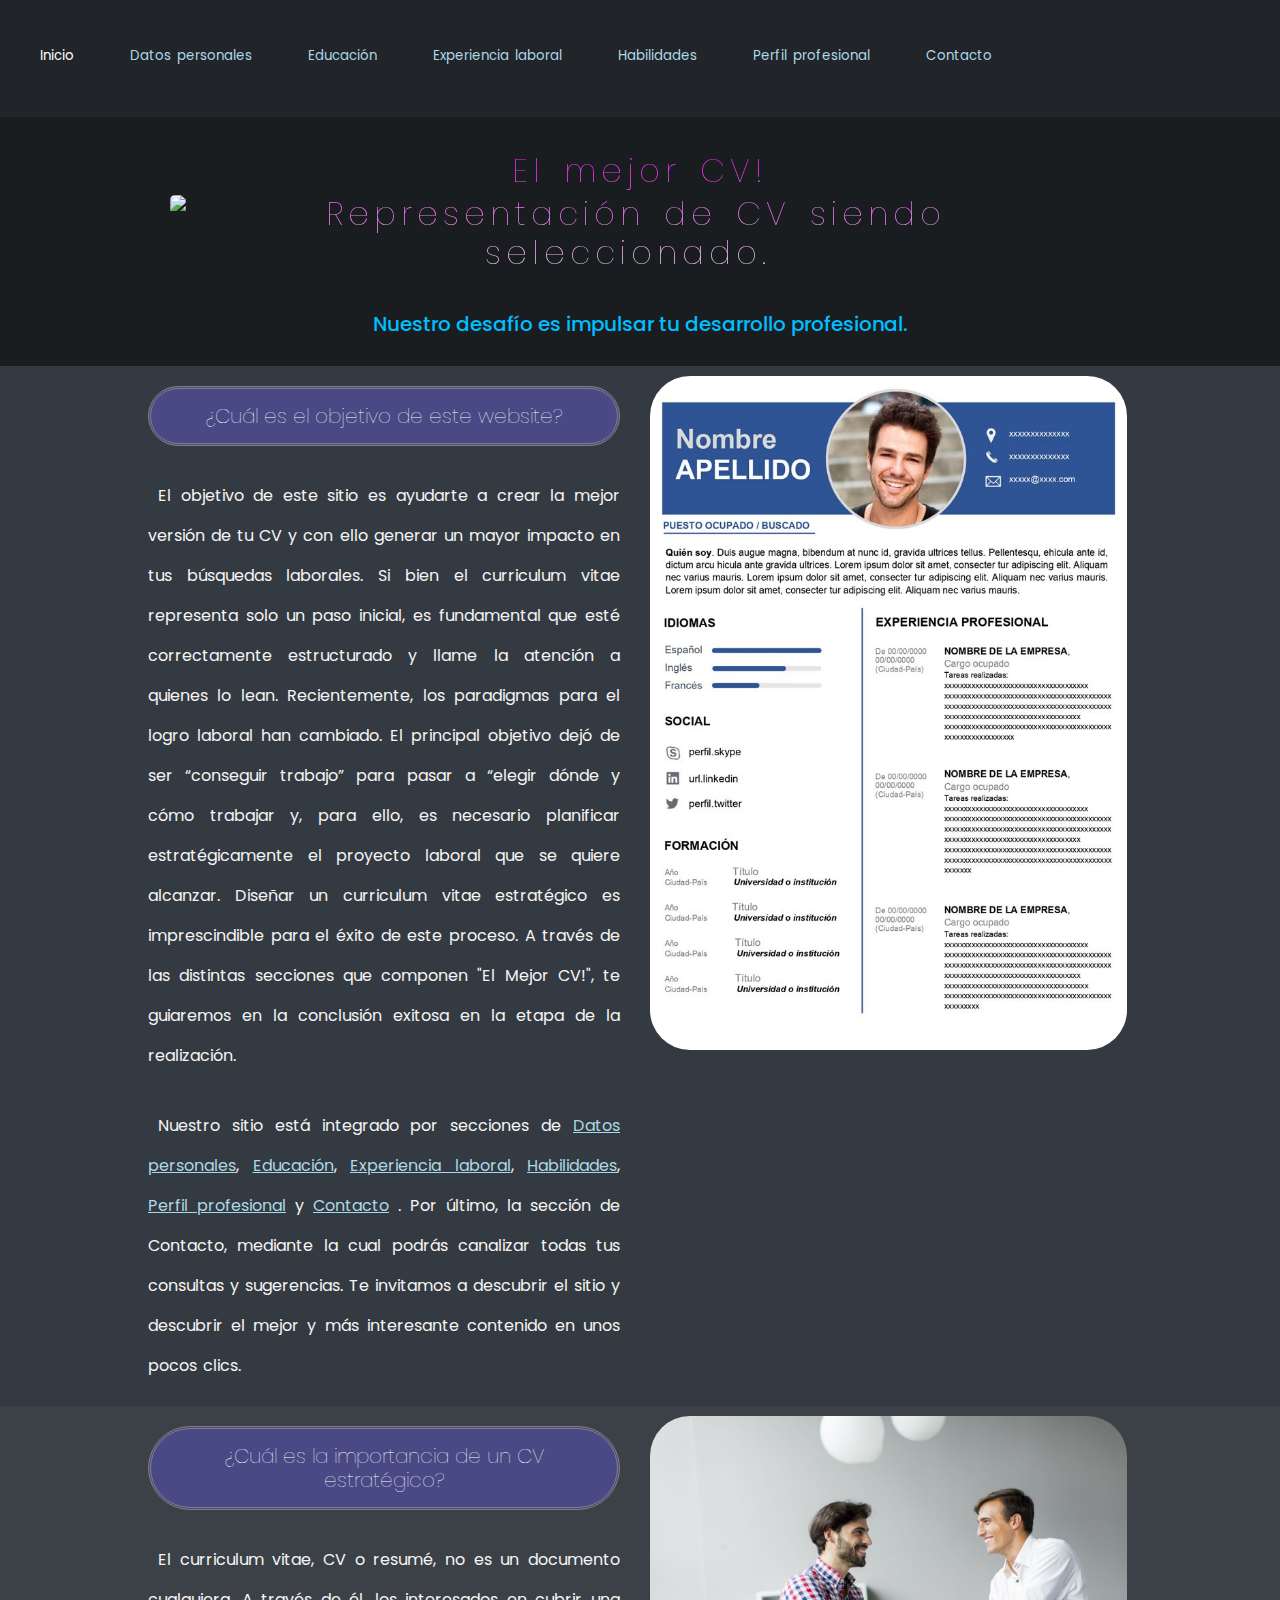
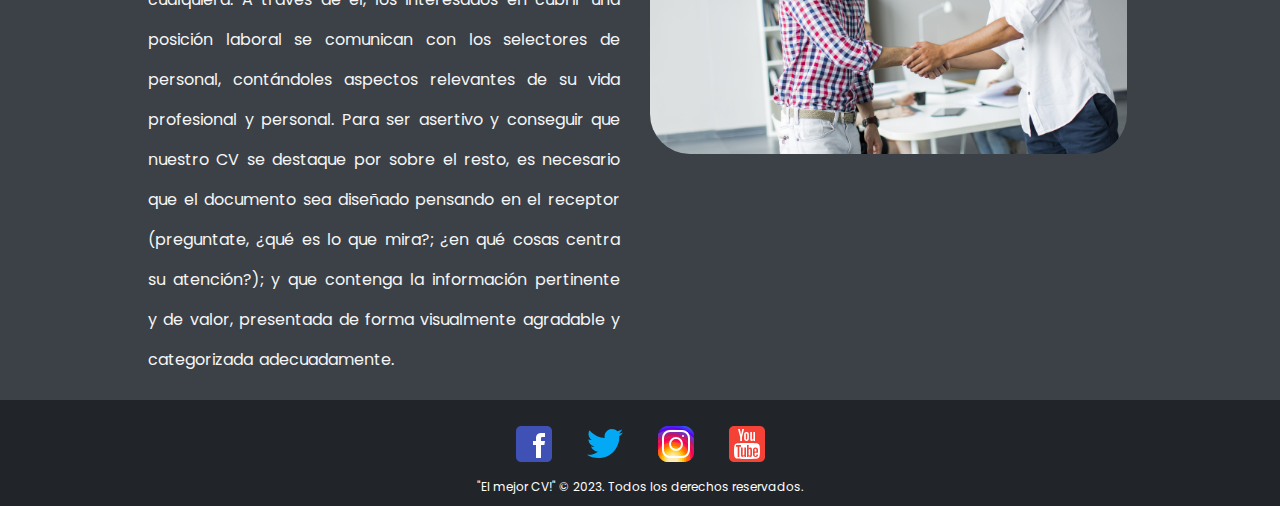
==== commit c92e2ab7: "Merge pull request #12 from matilevy/testing3" ====
--- a/index.html
+++ b/index.html
@@ -73,16 +73,16 @@
       <h2>Nuestro desafío es impulsar tu desarrollo profesional.</h2>
 
     </div>
-
-    <div class="gridsection22">
+    <div class="gridsection222">
 
     </div>
+    
     <!-- Tercer componente de mi estructura Grid Layout, sección nro. 2 -->
 
     <div class="gridsection2">
 
-
       <h1>¿Cuál es el objetivo de este website?</h1>
+      
 
       <p>El objetivo de este sitio es ayudarte a crear la mejor versión de tu CV y con ello generar un mayor
         impacto en tus búsquedas laborales.
@@ -107,10 +107,15 @@
         Por último, la sección de Contacto, mediante la cual podrás canalizar todas tus consultas y sugerencias.
         Te invitamos a descubrir el sitio y descubrir el mejor y más interesante contenido en unos pocos clics.
       </p>
+    </div>
+    <div class="gridsection22">
+      
       <img src="./images/modelo cv.jpg" alt="imagen de cv modelo">
     </div>
-
-    <div class="gridsection33"> </div>
+    <div class="gridsection333"> 
+          </div>
+          
+    
     <!-- Cuarto componente de mi estructura Grid Layout, sección nro. 3 -->
     <div class="gridsection3">
       <h1>¿Cuál es la importancia de un CV estratégico? </h1>
@@ -127,10 +132,12 @@
 
       </p>
 
-      <img src="./images/contratacion laboral.jpg" alt="foto de contratacion laboral">
+      
 
     </div>
-
+    <div class="gridsection33"> 
+      <img src="./images/contratacion laboral.jpg" alt="foto de contratacion laboral">
+    </div>
     <!-- Quinto componente de mi estructura Grid Layout, destinado al Footer-->
 
     <footer class="gridfooter">
--- a/estilos/sass.css
+++ b/estilos/sass.css
@@ -31,12 +31,12 @@
 /* Grid Layout y sus componentes */
 .gridlayout {
   display: grid;
-  grid-template-columns: 100%;
-  grid-template-rows: auto auto auto auto auto;
+  grid-template-columns: auto;
+  grid-template-rows: auto auto auto auto auto auto auto;
 }
 
 .gridheader {
-  grid-column: 1/span 3;
+  grid-column: 1/span 5;
   background-color: #212529;
   text-align: center;
 }
@@ -49,14 +49,30 @@
 }
 
 .gridsection2,
+.gridsection22,
+.gridsection222 {
+  background-color: #343a41;
+}
+
+.gridsection2 {
+  grid-row: 3/4;
+}
+
 .gridsection22 {
-  grid-row: 3;
-  background-color: #343a41;
+  grid-row: 4/5;
+}
+
+.gridsection3 {
+  grid-row: 5/6;
+}
+
+.gridsection33 {
+  grid-row: 6/7;
 }
 
 .gridsection3,
-.gridsection33 {
-  grid-row: 4;
+.gridsection33,
+.gridsection333 {
   background-color: #3b4147;
 }
 
@@ -86,7 +102,6 @@
   margin-bottom: 20px;
   line-height: 30px;
   max-inline-size: 3000px;
-  max-width: 70%;
   color: aliceblue;
 }
 
@@ -100,21 +115,17 @@
   color: whitesmoke;
   text-indent: 10px;
   max-inline-size: 3000px;
-  max-width: 70%;
 }
 
 img {
-  height: auto;
-  max-block-size: 400px;
-  padding: 20px 20px 20px 20px;
-  border-radius: 40px;
-  max-width: 100%;
-  display: inline-block;
-  position: relative;
+  padding: 10px 10px 10px 10px;
+  border-radius: 50px;
+  max-width: 97%;
 }
 
 .nav-item {
   font-size: smaller;
+  text-align: center;
 }
 
 img:hover {
@@ -130,11 +141,12 @@
   color: white;
   padding: 15px;
   font-weight: lighter;
-  border: groove plum;
-  width: -moz-fit-content;
-  width: fit-content;
+  border: double grey;
+  text-align: center;
+  border: double grey;
   border-radius: 50px;
   background-color: rgb(73, 73, 133);
+  text-align: center;
 }
 
 h2 {
@@ -142,6 +154,7 @@
   font-family: "Poppins";
   font-size: 20px;
   color: deepskyblue;
+  text-align: center;
 }
 
 h3 {
@@ -157,6 +170,7 @@
   width: fit-content;
   border-radius: 30px;
   background-color: darkslategrey;
+  text-align: center;
 }
 
 h4 {
@@ -165,6 +179,7 @@
   font-size: 20px;
   text-decoration-line: underline;
   color: cornflowerblue;
+  text-align: center;
 }
 
 .sitetitle {
@@ -176,11 +191,13 @@
   font-size: xx-large;
   letter-spacing: 2px;
   word-spacing: 2px;
+  text-align: center;
+  word-spacing: 5px;
+  letter-spacing: 5px;
 }
 
 .cvicon {
   width: 20%;
-  float: inline-start;
   padding: 5px;
   border-radius: 10px;
   margin-right: 25px;
@@ -202,6 +219,10 @@
   outline-style: solid;
 }
 
+form {
+  text-align: center;
+}
+
 /* Pseudoclases */
 a:link {
   color: lightblue;
@@ -218,10 +239,6 @@
 
 a:visited {
   color: antiquewhite;
-}
-
-.nav-link active {
-  font-size: x-large;
 }
 
 /* Media Queries */
@@ -239,31 +256,52 @@
     font-size: 10px;
   }
 }
-@media screen and (min-width: 768px) {
-  p {
-    line-height: normal;
+@media screen and (max-width: 1024px) {
+  .nav-item {
+    font-size: x-small;
+  }
+  .gridlayout {
+    grid-template-columns: auto;
+  }
+  .gridheader {
+    grid-column: auto;
   }
 }
 @media screen and (min-width: 1024px) {
   .gridlayout {
-    grid-template-columns: 20% auto 20%;
+    grid-template-columns: 10% 40% 40% 10%;
   }
   p,
   li {
     line-height: 40px;
     word-spacing: 2px;
   }
-  .gridsection1,
+  .gridsection1 {
+    grid-column: 2/4;
+  }
   .gridsection2,
   .gridsection3 {
-    grid-column: 2;
-  }
+    grid-column: 2/3;
+  }
+  .gridheader,
   .gridsection11,
+  .gridsection222,
+  .gridsection333,
+  .gridfooter {
+    grid-column: 1/5;
+  }
   .gridsection22,
   .gridsection33 {
-    grid-column: 1/4;
-  }
-  .nav-item {
-    font-size: medium;
+    grid-column: 3/4;
+  }
+  .gridsection2,
+  .gridsection22,
+  .gridsection222 {
+    grid-row: 3;
+  }
+  .gridsection3,
+  .gridsection33,
+  .gridsection333 {
+    grid-row: 4;
   }
 }/*# sourceMappingURL=sass.css.map */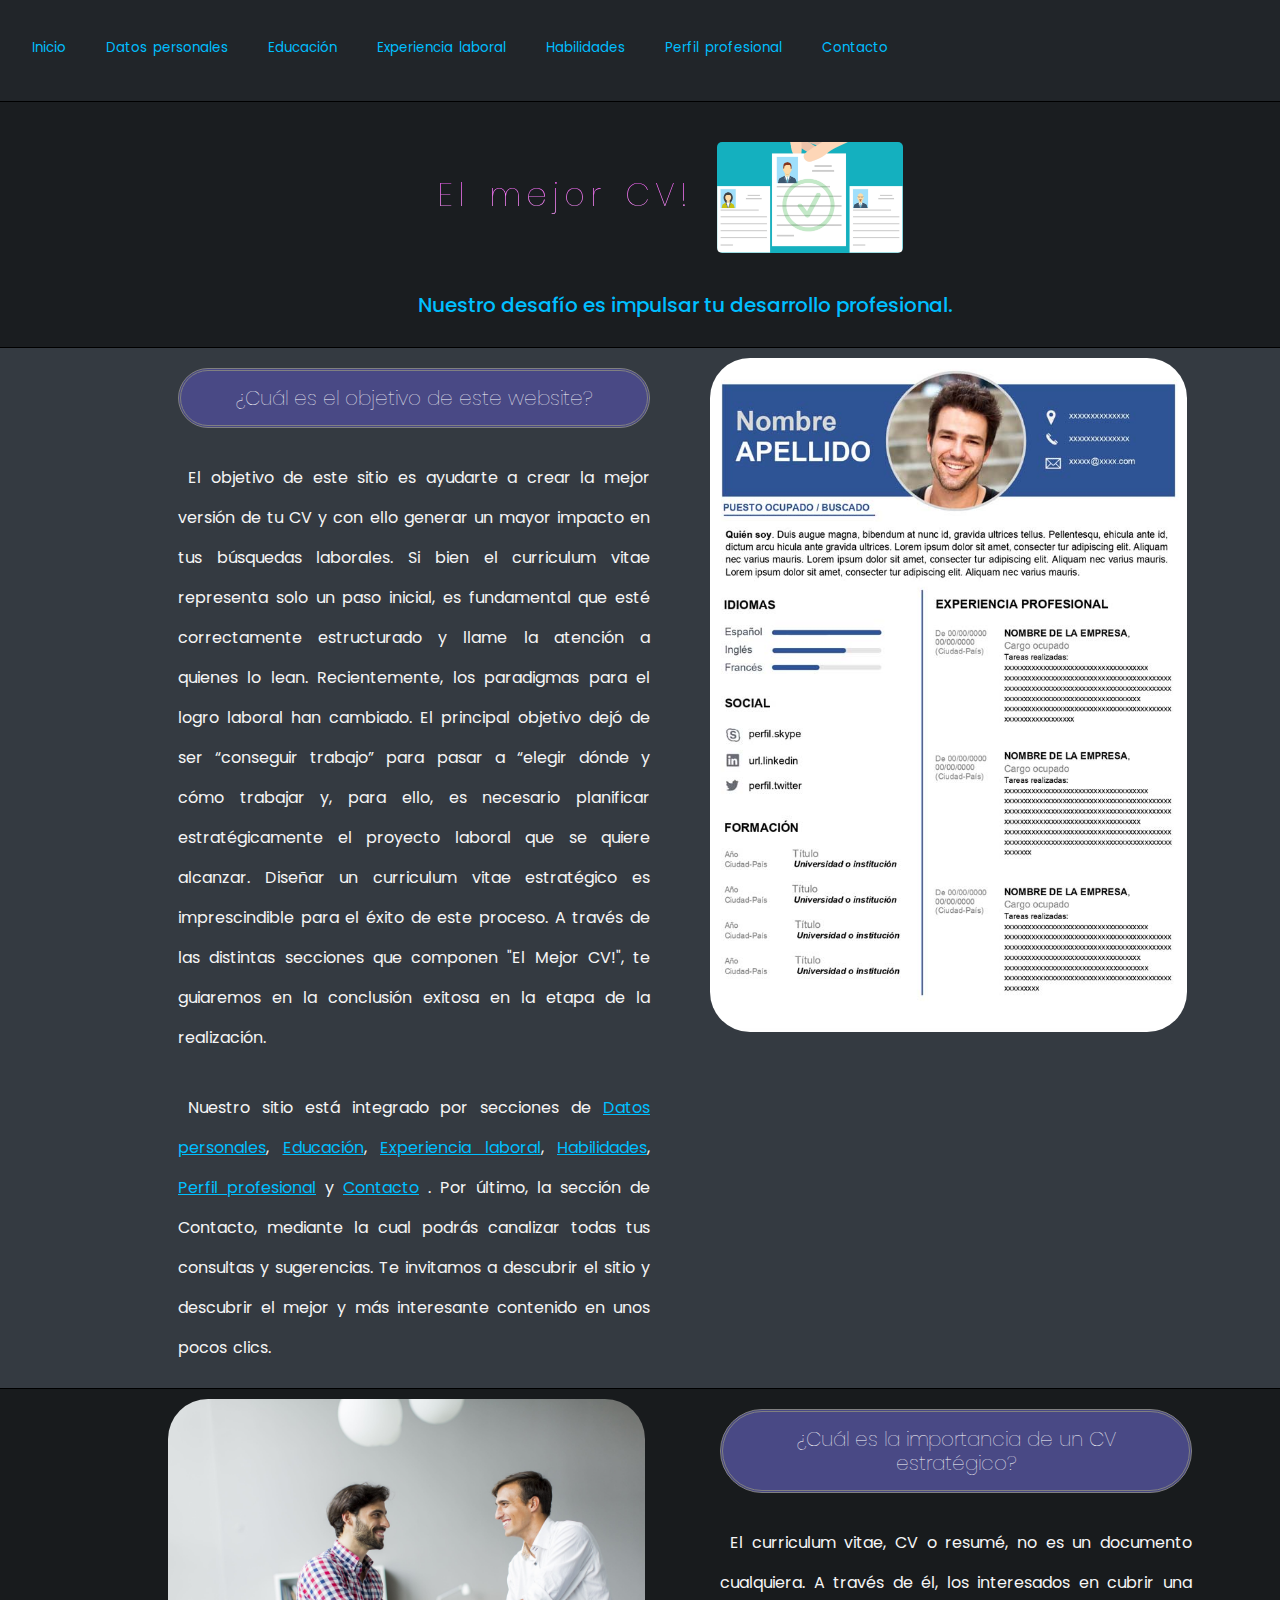
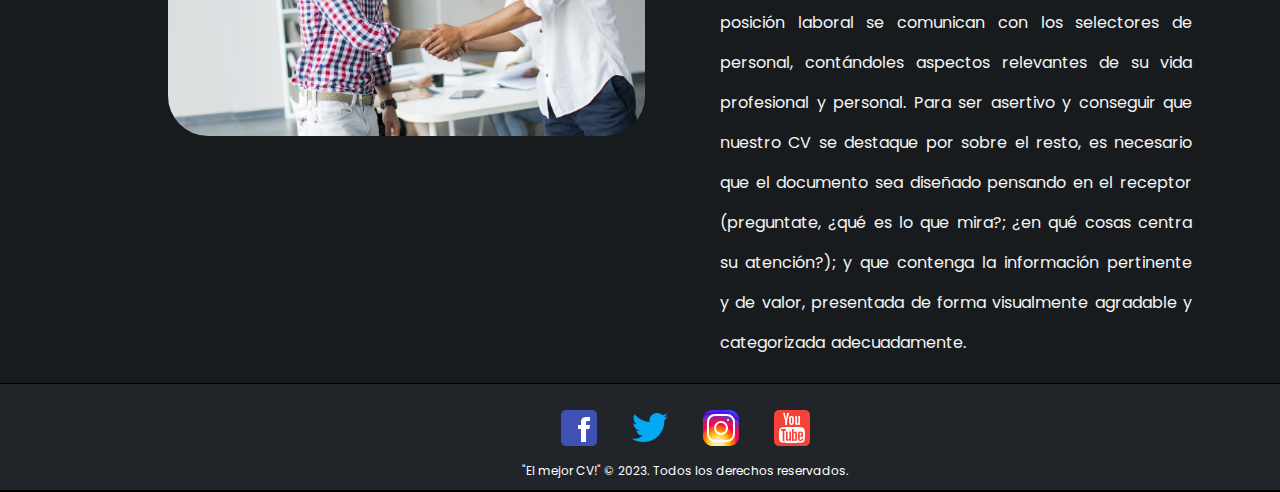
==== commit b9bf595b: "General look improvements." ====
--- a/index.html
+++ b/index.html
@@ -27,7 +27,7 @@
         <div class="container-fluid">
           <ul class="navbar-nav">
             <li class="nav-item">
-              <a class="nav-link active " href="index.html">Inicio</a>
+              <a href="index.html">Inicio</a>
             </li>
             <button class="navbar-toggler" type="button" data-bs-toggle="collapse" data-bs-target="#navbarNav"
               aria-controls="navbarNav" aria-expanded="false" aria-label="Toggle navigation">
@@ -36,22 +36,22 @@
             <div class="collapse navbar-collapse" id="navbarNav">
               <ul class="navbar-nav">
                 <li class="nav-item">
-                  <a class="nav-link " href="./pages/datospersonales.html">Datos personales</a>
+                  <a href="./pages/datospersonales.html">Datos personales</a>
                 </li>
                 <li class="nav-item">
-                  <a class="nav-link " href="./pages/educacion.html">Educación</a>
+                  <a href="./pages/educacion.html">Educación</a>
                 </li>
                 <li class="nav-item">
-                  <a class="nav-link " href="./pages/experiencialaboral.html">Experiencia laboral</a>
+                  <a href="./pages/experiencialaboral.html">Experiencia laboral</a>
                 </li>
                 <li class="nav-item">
-                  <a class="nav-link " href="./pages/habilidades.html">Habilidades</a>
+                  <a href="./pages/habilidades.html">Habilidades</a>
                 </li>
                 <li class="nav-item">
-                  <a class="nav-link " href="./pages/perfilprofesional.html">Perfil profesional</a>
+                  <a href="./pages/perfilprofesional.html">Perfil profesional</a>
                 </li>
                 <li class="nav-item">
-                  <a class="nav-link " href="./pages/contacto.html">Contacto</a>
+                  <a href="./pages/contacto.html">Contacto</a>
                 </li>
 
               </ul>
@@ -76,13 +76,13 @@
     <div class="gridsection222">
 
     </div>
-    
+
     <!-- Tercer componente de mi estructura Grid Layout, sección nro. 2 -->
 
     <div class="gridsection2">
 
       <h1>¿Cuál es el objetivo de este website?</h1>
-      
+
 
       <p>El objetivo de este sitio es ayudarte a crear la mejor versión de tu CV y con ello generar un mayor
         impacto en tus búsquedas laborales.
@@ -109,13 +109,13 @@
       </p>
     </div>
     <div class="gridsection22">
-      
+
       <img src="./images/modelo cv.jpg" alt="imagen de cv modelo">
     </div>
-    <div class="gridsection333"> 
-          </div>
-          
-    
+    <div class="gridsection333">
+    </div>
+
+
     <!-- Cuarto componente de mi estructura Grid Layout, sección nro. 3 -->
     <div class="gridsection3">
       <h1>¿Cuál es la importancia de un CV estratégico? </h1>
@@ -132,10 +132,10 @@
 
       </p>
 
-      
+
 
     </div>
-    <div class="gridsection33"> 
+    <div class="gridsection33">
       <img src="./images/contratacion laboral.jpg" alt="foto de contratacion laboral">
     </div>
     <!-- Quinto componente de mi estructura Grid Layout, destinado al Footer-->
--- a/estilos/sass.css
+++ b/estilos/sass.css
@@ -1,4 +1,5 @@
 @import url("https://fonts.googleapis.com/css2?family=Poppins&display=swap");
+
 * {
   margin: 0;
   padding: 0;
@@ -13,17 +14,21 @@
   padding-bottom: 5px;
   text-align: justify;
 }
+
 header nav {
   width: 100%;
 }
+
 header nav ul {
   display: flex;
   justify-content: space-evenly;
 }
+
 header nav ul li {
   list-style-type: unset;
   text-transform: none;
 }
+
 header nav ul li a {
   text-decoration: none;
 }
@@ -33,6 +38,7 @@
   display: grid;
   grid-template-columns: auto;
   grid-template-rows: auto auto auto auto auto auto auto;
+  row-gap: 1px;
 }
 
 .gridheader {
@@ -73,7 +79,7 @@
 .gridsection3,
 .gridsection33,
 .gridsection333 {
-  background-color: #3b4147;
+  background-color: #181b1d;
 }
 
 .gridsection1,
@@ -211,12 +217,14 @@
   cursor: pointer;
   width: 50%;
   transition: all 2s;
+  border-radius: 30px;
 }
 
 .click:focus {
   background: rgb(49, 15, 49);
   color: white;
   outline-style: solid;
+  border-radius: 30px;
 }
 
 form {
@@ -225,24 +233,25 @@
 
 /* Pseudoclases */
 a:link {
-  color: lightblue;
+  color: deepskyblue;
 }
 
 a:hover {
   font-weight: bolder;
-  color: lightblue;
+  color: deeppink;
+}
+
+a:visited {
+  color: bisque;
 }
 
 a:active {
-  color: darkslateblue;
-}
-
-a:visited {
-  color: antiquewhite;
+  color: darkorchid;
 }
 
 /* Media Queries */
 @media screen and (max-width: 600px) {
+
   li,
   h1,
   h2,
@@ -252,37 +261,48 @@
     font-size: smaller;
     line-height: smaller;
   }
+
   footer {
     font-size: 10px;
   }
 }
+
 @media screen and (max-width: 1024px) {
   .nav-item {
     font-size: x-small;
   }
+
   .gridlayout {
     grid-template-columns: auto;
   }
+
   .gridheader {
     grid-column: auto;
   }
 }
+
 @media screen and (min-width: 1024px) {
   .gridlayout {
     grid-template-columns: 10% 40% 40% 10%;
-  }
+    -moz-column-gap: 30px;
+    column-gap: 30px;
+  }
+
   p,
   li {
     line-height: 40px;
     word-spacing: 2px;
   }
+
   .gridsection1 {
     grid-column: 2/4;
   }
+
   .gridsection2,
-  .gridsection3 {
+  .gridsection33 {
     grid-column: 2/3;
   }
+
   .gridheader,
   .gridsection11,
   .gridsection222,
@@ -290,18 +310,23 @@
   .gridfooter {
     grid-column: 1/5;
   }
+
   .gridsection22,
-  .gridsection33 {
+  .gridsection3 {
     grid-column: 3/4;
   }
+
   .gridsection2,
   .gridsection22,
   .gridsection222 {
     grid-row: 3;
   }
+
   .gridsection3,
   .gridsection33,
   .gridsection333 {
     grid-row: 4;
   }
-}/*# sourceMappingURL=sass.css.map */+}
+
+/*# sourceMappingURL=sass.css.map */